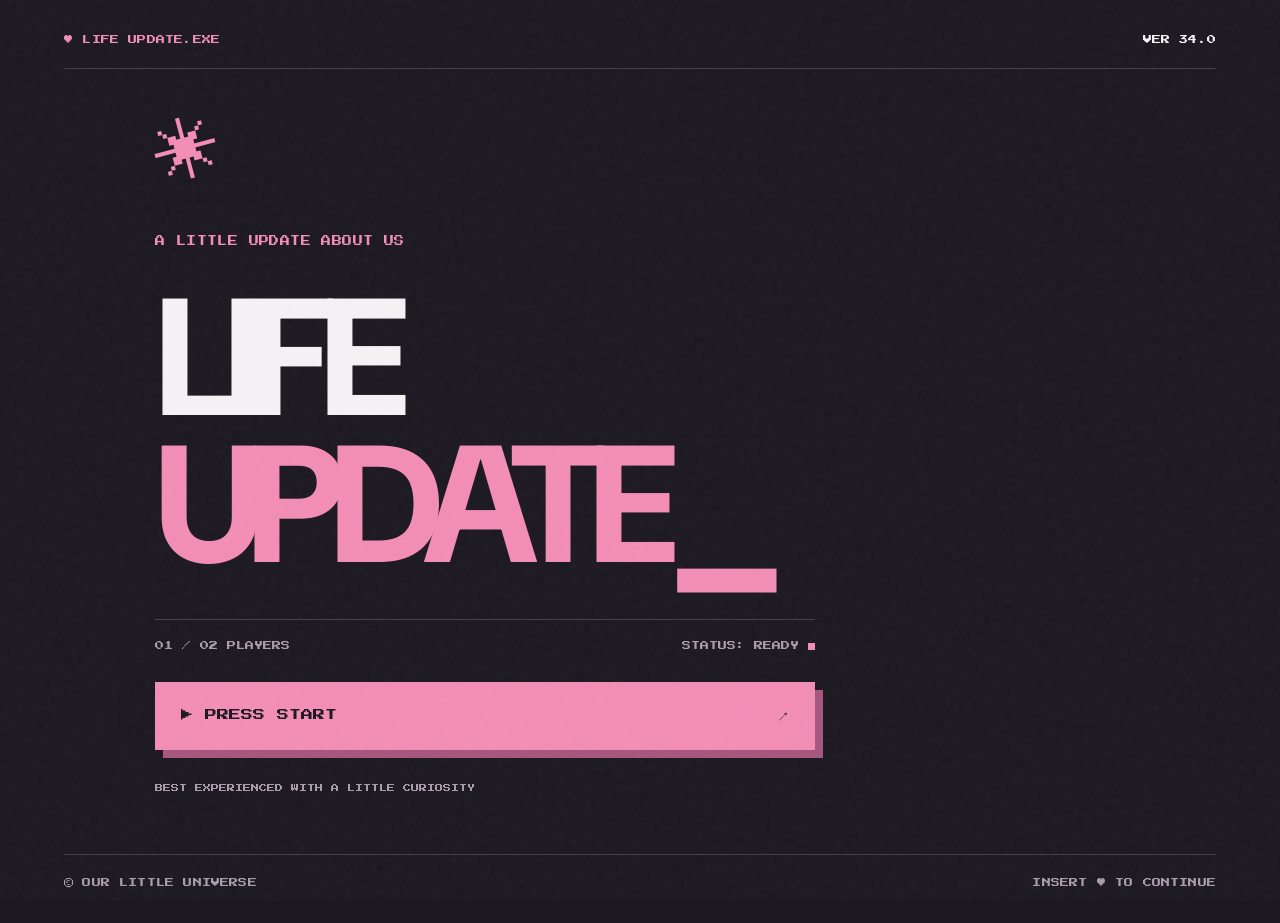
==== index.html @ 11712cb5 "UPDATE10" ====
<!doctype html>
<html lang="ko">
<head>
  <meta charset="utf-8">
  <meta name="viewport" content="width=device-width, initial-scale=1, maximum-scale=1, user-scalable=no">
  <meta name="theme-color" content="#1d1921">
  <title>LIFE UPDATE v34.0 — WE GOT MARRIED</title>
  <link rel="preconnect" href="https://fonts.googleapis.com">
  <link rel="preconnect" href="https://fonts.gstatic.com" crossorigin>
  <link href="https://fonts.googleapis.com/css2?family=DM+Sans:wght@400;500;600;700;800;900&family=Press+Start+2P&display=swap" rel="stylesheet">
  <link rel="stylesheet" href="style.css?v=20">
  <script src="script.js?v=20" defer></script>
</head>
<body>
  <div class="noise" aria-hidden="true"></div>
  <section class="scene intro is-active" id="intro" aria-label="시작 화면">
    <div class="frame">
      <header class="topline"><span>♥ LIFE UPDATE.EXE</span><span>VER 34.0</span></header>
      <div class="intro-center">
        <div class="pixel-star" aria-hidden="true">✳</div>
        <p class="eyebrow">A LITTLE UPDATE ABOUT US</p>
        <h1 class="intro-title">LIFE<br><em>UPDATE</em><span class="cursor">_</span></h1>
        <div class="intro-info"><span>01 / 02 PLAYERS</span><span>STATUS: READY <i class="status-dot"></i></span></div>
        <button id="startButton" class="game-button"><span>▶ PRESS START</span><span>↗</span></button>
        <p class="micro">BEST EXPERIENCED WITH A LITTLE CURIOSITY</p>
      </div>
      <footer class="bottomline"><span>© OUR LITTLE UNIVERSE</span><span>INSERT ♥ TO CONTINUE</span></footer>
    </div>
  </section>
  <section class="scene loading" id="loading" aria-label="로딩 화면" aria-live="polite">
    <div class="loading-inner">
      <span class="pixel-tag">SYSTEM MESSAGE / 002</span>
      <div class="loading-heart" aria-hidden="true">♥</div>
      <h2>LOADING<br>NEW CHAPTER<span class="pink">_</span></h2>
      <div class="cat-runway" aria-label="애옹이와 애기가 달리고 뿌기가 뒤따라 걷는 픽셀 애니메이션">
        <div class="cat-runner cat-aeyong" id="catAeyong"><span class="cat-name">애옹</span><img id="aeyongSprite" src="assets/aeyong-0.png" alt="달리는 애옹"></div>
        <div class="cat-runner cat-aegi" id="catAegi"><span class="cat-name">애기</span><img id="aegiSprite" src="assets/aegi-0.png" alt="달리는 애기"></div>
        <div class="cat-runner turtle-bbugi" id="turtleBbugi"><span class="cat-name">뿌기</span><img id="bbugiSprite" src="assets/bbugi-0.png" alt="천천히 걷는 뿌기"></div>
        <span class="finish-flag" aria-hidden="true">♥</span>
      </div>
      <div class="loading-track"><div class="loading-fill" id="loadingFill"></div></div>
      <div class="loading-meta"><span id="loadingText">INITIALIZING...</span><span id="loadingPercent">0%</span></div><p class="loading-tip">TIP! 신규 파티원 3마리 합류! (전투력 미상, 귀여움 MAX)</p>
    </div>
  </section>
  <main class="hero" id="hero">
    <div class="pixel-window">
      <div class="pixel-window-top"><span>♥ LIFE UPDATE.EXE</span><span class="window-actions" aria-hidden="true">− □ ×</span></div>
      <div class="pixel-window-content">
        <div class="hero-badge">✳ ACHIEVEMENT UNLOCKED ✳</div>
        <div class="pixel-sparkles" aria-hidden="true">✦ <span>✧</span> ✦</div>
        <h1 class="pixel-hero-title">WE GOT<br><span>MARRIED!</span></h1>
        <p class="hero-players">JOSEPH <span>×</span> HAEUN</p>
        <p class="pixel-hero-sub">Not a wedding invitation.<br>A life update.</p>
        <a class="pixel-story-button" href="#decision">▶ ENTER STORY MODE <span aria-hidden="true">→</span></a>
        <div class="pixel-hero-bottom"><span>PLAYER 01 + PLAYER 02</span><span>SAVE COMPLETE ✓</span></div>
        <div class="hero-cats" aria-label="애옹이와 애기 픽셀 캐릭터">
          <img src="assets/aeyong-0.png" alt="애옹"/><span>♥</span><img src="assets/aegi-0.png" alt="애기"/>
        </div>
      </div>
    </div>
  </main>
  <section class="decision-section status-screen" id="decision">
    <div class="status-window">
      <div class="status-window-top"><span>♥ LIFE UPDATE.EXE</span><span>CHAPTER 01 / STATUS UPDATE</span></div>
      <div class="status-window-body">
        <p class="status-kicker">★ 새로운 소식</p>
        <h2 class="status-title">저희 결혼했어요!</h2>
        <div class="status-table" aria-label="결혼 소식 요약">
          <div class="status-row"><span>관계 상태</span><strong>연애 모드 종료✓</strong></div>
          <div class="status-row"><span>진행 방식</span><strong>결혼식 퀘스트 스킵✓</strong></div>
          <div class="status-row"><span>업데이트 결과</span><strong>2인 파티 결성 완료✓</strong></div>
        </div>
        <div class="status-footer"><span>JOSEPH × HAEUN</span><a href="#hero">↑ BACK TO TITLE</a></div>
        <div class="proposal-stage" aria-label="요셉과 하은의 프러포즈 픽셀 애니메이션">
          <img id="proposalFrame" class="proposal-frame" src="assets/proposal-uniform-1.png" alt="요셉과 하은, 애옹과 애기가 함께하는 프러포즈 이야기" width="330" height="180">
        </div>
      </div>
    </div>
  </section>
  <!-- CHAPTER 02 — MEMORY ARCHIVE -->
  <section class="memory-archive" id="memory" aria-label="사진 갤러리">
  <div class="memory-window">
    <div class="memory-window-top"><span>♥ LIFE UPDATE.EXE</span><span>CHAPTER 02 / MEMORY ARCHIVE</span></div>
    <div class="memory-body">
      <p class="memory-kicker">★ JOSEPH ♡ HAEUN</p>
      <h2>PHOTO <span>MODE</span></h2>
      <div class="memory-viewer" id="memoryViewer">
        <button class="memory-arrow" id="memoryPrev" aria-label="이전 사진">◀</button>
        <div class="memory-photo" id="memoryPhoto" role="img" aria-label="사진 준비 중">
          <div class="memory-placeholder"><span>✳</span><strong>PHOTO 01</strong><small>사진을 넣을 예정이에요</small></div>
        </div>
        <button class="memory-arrow" id="memoryNext" aria-label="다음 사진">▶</button>
      </div>
      <div class="memory-controls"><span id="memoryCount">01 / 08</span><div class="memory-dots" id="memoryDots" aria-label="사진 페이지"></div><span>← SWIPE →</span></div>
      <div class="memory-footer"><span>JOSEPH × HAEUN</span><a href="#decision">↑ PREVIOUS CHAPTER</a></div>
    </div>
  </div>
</section>

<!-- CHAPTER 03 — RELEASE NOTES -->
<section class="release-section" id="release">
  <div class="release-window">
    <div class="release-top">
      <span>♥ LIFE UPDATE.EXE</span>
      <span>CHAPTER 03 / RELEASE NOTES</span>
    </div>

    <div class="release-body">
      <p class="release-kicker">★ 새로운 업데이트</p>
      <h2>RELEASE <span>NOTES</span></h2>
      <p class="release-version">VERSION 34.0 — WHAT'S NEW?</p>

      <div class="release-list">
        <div class="release-item">
          <span class="release-tag">NEW</span>
          <div>
            <h3>부부 모드 활성화</h3>
            <p>싱글 플레이 종료, 협동 플레이 시작</p>
          </div>
        </div>

        <div class="release-item">
          <span class="release-tag">UPDATE</span>
          <div>
            <h3>가족 구성 업데이트</h3>
            <p>요셉 · 하은 · 애옹 · 애기 · 뿌기</p>
          </div>
        </div>

        <div class="release-item">
          <span class="release-tag">PATCH</span>
          <div>
            <h3>일상 공유 기능 추가</h3>
            <p>요셉의 닭소리 알람 강제 동기화, 하은 식비 공동 부담 기능 추가 </p>
          </div>
        </div>
      </div>

      <p class="release-complete">
        ♥ UPDATE SUCCESSFULLY INSTALLED ♥
      </p>

      <div class="release-footer">
        <span>JOSEPH × HAEUN</span>
        <a href="#memory">↑ PREVIOUS CHAPTER</a>
      </div>
    </div>
  </div>
</section>

<!-- CHAPTER 04 — UPDATE COMPLETE -->
<section class="complete-section" id="complete" aria-label="업데이트 완료">
  <div class="complete-window">
    <div class="complete-top"><span>♥ LIFE UPDATE.EXE</span><span>CHAPTER 04 / COMPLETE</span></div>
    <div class="complete-body">
      <p class="complete-kicker">★ ACHIEVEMENT UNLOCKED</p>
      <div class="complete-center">
        <div class="pixel-ending-heart" aria-label="하트"></div>
        <h2>UPDATE<br><span>COMPLETE!</span></h2>
        <p class="complete-message">우리의 새로운 챕터가 시작되었습니다.</p>
        <p class="complete-caption">THANK YOU FOR BEING PART OF OUR STORY.</p>
      </div>
      <div class="complete-bottom"><span>JOSEPH × HAEUN</span><span>VERSION 34.0 ✓</span></div>
      <div class="chapter-navigation complete-navigation">
        <a href="#release">◀ PREVIOUS</a>
        <a href="#hero">↩ BACK TO TITLE</a>
      </div>
    </div>
  </div>
</section>

</body>
</html>
---- style.css ----
@import url('https://fonts.googleapis.com/css2?family=DM+Sans:wght@400;500;600;700;800;900&family=Press+Start+2P&display=swap');
:root{--bg:#1d1921;--paper:#f5f2f5;--pink:#f38eb5;--muted:#a99daa;--line:#493d4b;--pixel:"Press Start 2P",monospace;--sans:"DM Sans",Arial,sans-serif}
*{box-sizing:border-box}html{scroll-behavior:smooth}body{margin:0;background:var(--bg);color:var(--paper);font-family:var(--sans);-webkit-font-smoothing:antialiased}button,a{font:inherit}a{color:inherit;text-decoration:none}button{cursor:pointer}.noise{pointer-events:none;position:fixed;inset:0;z-index:30;opacity:.065;background-image:url("data:image/svg+xml,%3Csvg viewBox='0 0 180 180' xmlns='http://www.w3.org/2000/svg'%3E%3Cfilter id='n'%3E%3CfeTurbulence type='fractalNoise' baseFrequency='.75' numOctaves='3' stitchTiles='stitch'/%3E%3C/filter%3E%3Crect width='100%25' height='100%25' filter='url(%23n)' opacity='.5'/%3E%3C/svg%3E")}.scene{display:none;min-height:100svh}.scene.is-active{display:block}.frame{width:min(100%,1440px);min-height:100svh;margin:auto;padding:32px clamp(22px,5vw,76px);display:flex;flex-direction:column}.topline,.bottomline{display:flex;justify-content:space-between;gap:12px;font-family:var(--pixel);font-size:9px;line-height:1.8;letter-spacing:.02em}.topline{border-bottom:1px solid var(--line);padding-bottom:20px}.topline span:first-child{color:var(--pink)}.bottomline{border-top:1px solid var(--line);padding-top:20px;color:var(--muted)}.bottomline a:hover{color:var(--pink)}.intro-center{flex:1;display:flex;flex-direction:column;justify-content:center;align-items:flex-start;max-width:970px;width:100%;margin:auto;padding:50px 0}.pixel-star{font-size:66px;color:var(--pink);line-height:1;transform:rotate(-15deg);margin-bottom:35px}.eyebrow,.pixel-tag{font-family:var(--pixel);font-size:10px;line-height:2.2;color:var(--pink);letter-spacing:.04em}.intro-title,.hero-title,.decision-main h2{font-size:clamp(64px,13vw,180px);line-height:.88;letter-spacing:-.095em;font-weight:900;margin:24px 0 40px}.intro-title em{font-style:normal;color:var(--pink)}.cursor,.pink,.blink{color:var(--pink)}.cursor,.blink{animation:blink 1s steps(1) infinite}.intro-info{display:flex;justify-content:space-between;width:100%;max-width:660px;border-top:1px solid var(--line);padding:18px 0 28px;font-family:var(--pixel);font-size:9px;line-height:1.8;color:var(--muted)}.status-dot{display:inline-block;width:7px;height:7px;background:var(--pink);vertical-align:middle}.game-button{display:flex;justify-content:space-between;align-items:center;gap:32px;background:var(--pink);color:var(--bg);border:0;padding:23px 26px;width:min(100%,660px);font-family:var(--pixel);font-size:12px;line-height:1.8;text-align:left;box-shadow:8px 8px 0 #a6577e;transition:transform .15s,box-shadow .15s}.game-button:hover{transform:translate(4px,4px);box-shadow:4px 4px 0 #a6577e}.game-button:focus-visible{outline:3px solid white;outline-offset:5px}.micro{font-family:var(--pixel);font-size:8px;line-height:2;color:var(--muted);margin-top:30px}.loading.is-active{display:grid;place-items:center;padding:28px}.loading-inner{width:min(100%,620px)}.loading-heart{color:var(--pink);font-size:76px;margin:60px 0 28px;animation:pulse 1s steps(2) infinite}.loading h2{font-size:clamp(42px,9vw,100px);line-height:.96;letter-spacing:-.07em;margin:0 0 50px;font-weight:900}.loading-track{height:20px;border:2px solid var(--pink);padding:3px}.loading-fill{height:100%;width:0;background:repeating-linear-gradient(90deg,var(--pink) 0 17px,transparent 17px 21px);transition:width .12s linear}.loading-meta{display:flex;justify-content:space-between;gap:8px;margin-top:17px;font-family:var(--pixel);font-size:9px;line-height:2;color:var(--muted)}.hero{display:none;min-height:100svh}.hero.is-active{display:block}.hero-main{flex:1;display:flex;flex-direction:column;justify-content:center;padding:50px 0 70px}.hero-upper{display:flex;justify-content:space-between;align-items:flex-start;gap:20px}.achievement{font-family:var(--pixel);font-size:10px;line-height:2.3;color:var(--pink)}.sparkle{font-size:20px;vertical-align:middle}.edition{text-align:right;font-family:var(--pixel);font-size:9px;line-height:2.2;color:var(--muted)}.hero-title{font-size:clamp(65px,13.8vw,190px);margin:45px 0 30px}.hero-title span{color:var(--pink)}.hero-detail{display:flex;align-items:center;justify-content:flex-end;gap:28px;border-top:1px solid var(--line);padding:22px 0 44px}.hero-detail p{font-size:clamp(15px,1.7vw,22px);line-height:1.5;color:var(--muted);margin:0}.hero-detail strong{color:var(--paper);font-weight:600}.pixel-heart{font-family:var(--pixel);font-size:40px;color:var(--pink)}.hero-button{align-self:flex-end}.decision-section{min-height:100svh;background:var(--paper);color:var(--bg)}.decision-section .topline,.decision-section .bottomline{border-color:#d6cbd3}.decision-section .bottomline{color:#827780}.decision-main{flex:1;position:relative;width:100%;max-width:1080px;margin:auto;display:flex;flex-direction:column;justify-content:center;padding:70px 0 90px}.decision-main .eyebrow{color:#bd5f87}.chapter-index{position:absolute;right:0;top:78px;font-family:var(--pixel);font-size:11px;color:#9c8d99}.chapter-index span{color:#d2c4ce;padding:0 8px}.decision-main h2{font-size:clamp(62px,11vw,145px);margin:35px 0 55px}.decision-main h2 span{color:#d8749b}.story-card{max-width:760px;width:100%;align-self:flex-end;border:2px solid var(--bg);box-shadow:9px 9px 0 #e3b1c6;background:#fffafc}.story-card-head,.story-card-foot{display:flex;justify-content:space-between;gap:10px;padding:17px 22px;font-family:var(--pixel);font-size:9px;line-height:1.8}.story-card-head{border-bottom:2px solid var(--bg)}.story-hearts{color:#d8749b}.story-card-body{padding:42px 26px 48px}.story-card-body p{font-size:clamp(18px,2.4vw,25px);line-height:1.7;word-break:keep-all;margin:0 0 8px;font-weight:600}.story-card-foot{border-top:2px solid var(--bg);color:#8d7785}.story-card-foot span{color:#d8749b}@keyframes blink{50%{opacity:0}}@keyframes pulse{50%{transform:scale(1.08)}}@media(max-width:700px){.frame{padding:22px 20px}.topline,.bottomline{font-size:7px}.intro-title,.hero-title{font-size:clamp(52px,15vw,100px)}.intro-title{margin:22px 0 34px}.pixel-star{font-size:45px;margin-bottom:28px}.eyebrow,.pixel-tag,.achievement{font-size:8px}.intro-info{font-size:7px;gap:12px;flex-wrap:wrap}.game-button{font-size:9px;padding:20px 18px;box-shadow:5px 5px 0 #a6577e}.edition{font-size:7px}.hero-upper{align-items:flex-start}.hero-title{margin:60px 0 34px}.hero-detail{justify-content:space-between;gap:15px}.pixel-heart{font-size:26px}.hero-button{align-self:stretch}.decision-main{padding:90px 0 80px}.decision-main h2{font-size:clamp(53px,12vw,85px);margin:30px 0 45px}.chapter-index{top:42px;font-size:8px}.story-card-head,.story-card-foot{font-size:7px;padding:13px 12px}.story-card-body{padding:30px 16px}.story-card-body p{font-size:17px}.loading-meta{font-size:7px}.loading-heart{font-size:54px}}@media(prefers-reduced-motion:reduce){*,*:before,*:after{animation:none!important;scroll-behavior:auto!important;transition:none!important}}

/* Pixel cats loading animation */
.loading-inner{width:min(100%,780px)}.loading-heart{display:none}.loading h2{margin-top:26px;margin-bottom:34px}.cat-runway{height:148px;position:relative;border-bottom:3px dashed var(--pink);margin-bottom:12px;overflow:hidden}.cat-runner{position:absolute;bottom:3px;left:0;width:110px;height:112px;display:flex;align-items:center;justify-content:flex-end;flex-direction:column;will-change:left}.cat-runner img{width:110px;height:auto;image-rendering:pixelated;display:block;animation:cat-hop .28s steps(2,end) infinite}.cat-aegi{bottom:0}.cat-aegi img{width:100px}.cat-name{border:2px solid var(--pink);background:var(--bg);color:var(--paper);font-size:11px;font-weight:700;padding:5px 8px;white-space:nowrap;box-shadow:3px 3px 0 #9e577d}.finish-flag{position:absolute;right:3px;bottom:8px;height:72px;border-left:4px solid var(--pink);padding:5px 9px;background:var(--pink);color:var(--bg);font-size:20px;font-weight:900}.loading-tip{border:2px solid var(--pink);padding:16px 12px;text-align:center;color:var(--paper);font-size:clamp(12px,2.8vw,16px);margin-top:40px}.loading-tip::first-letter{color:var(--pink)}@keyframes cat-hop{50%{transform:translateY(-5px)}}@media(max-width:700px){.cat-runway{height:130px}.cat-runner{width:80px;height:100px}.cat-runner img{width:80px}.cat-aegi img{width:75px}.cat-name{font-size:10px;padding:4px 6px}.finish-flag{height:50px;font-size:15px}.loading-tip{margin-top:26px}}

/* PIXEL GAME HERO v2 — scoped to main screen only */
.hero.is-active{display:grid;place-items:center;padding:clamp(12px,3vw,34px);background:radial-gradient(ellipse at 50% 55%,#332536 0%,#1d1921 65%)}
.pixel-window{width:min(100%,1120px);border:5px solid #f38eb5;background:#1d1921;box-shadow:0 0 0 5px #1d1921,0 0 0 8px #ad6587,12px 12px 0 #100e13;position:relative}
.pixel-window-top{border-bottom:5px solid #f38eb5;padding:15px 21px;display:flex;align-items:center;justify-content:space-between;gap:12px;font-family:var(--pixel);font-size:clamp(8px,1.15vw,13px);color:#f7d9e6;line-height:1.8}
.window-actions{font-size:clamp(13px,2vw,22px);color:#f38eb5;white-space:nowrap}
.pixel-window-content{position:relative;padding:clamp(32px,6vw,80px) clamp(20px,6vw,76px) 22px;text-align:center;overflow:hidden}
.hero-badge{font-family:var(--pixel);font-size:clamp(8px,1.25vw,12px);color:#f38eb5;line-height:2.1;animation:badge-in .65s steps(5,end) both}
.pixel-sparkles{color:#f38eb5;font-size:24px;letter-spacing:36px;margin:18px 0 0;animation:pixel-glow 1.5s steps(2,end) infinite}.pixel-sparkles span{font-size:16px;color:#f5f2f5}
.pixel-hero-title{font-family:var(--pixel);font-size:clamp(25px,5.6vw,76px);line-height:1.5;letter-spacing:-.065em;margin:12px 0 18px;color:#f5f2f5;text-shadow:5px 5px 0 #453344;overflow-wrap:anywhere;animation:title-in .55s steps(5,end) both}
.pixel-hero-title span{color:#f38eb5;text-shadow:5px 5px 0 #6b3a58}
.hero-players{font-family:var(--pixel);font-size:clamp(9px,1.3vw,13px);letter-spacing:.06em;line-height:2;color:#f5f2f5;margin:0}.hero-players span{color:#f38eb5;padding:0 7px}
.pixel-hero-sub{font-family:var(--sans);font-size:clamp(14px,2vw,19px);line-height:1.7;color:#c6b9c7;margin:22px 0 29px}
.pixel-story-button{display:flex;align-items:center;justify-content:space-between;gap:12px;width:min(100%,580px);margin:0 auto;background:#f38eb5;color:#1d1921;border:3px solid #f38eb5;box-shadow:6px 6px 0 #a85d80;padding:19px 22px;font-family:var(--pixel);font-size:clamp(9px,1.35vw,13px);line-height:1.8;text-align:left;transition:transform .12s,box-shadow .12s}
.pixel-story-button:hover{transform:translate(3px,3px);box-shadow:3px 3px 0 #a85d80}.pixel-story-button:focus-visible{outline:3px solid white;outline-offset:7px}
.pixel-hero-bottom{border-top:2px dashed #695269;display:flex;justify-content:space-between;gap:14px;margin-top:47px;padding-top:17px;color:#bbaaba;font-family:var(--pixel);font-size:clamp(6px,.9vw,9px);line-height:1.8;text-align:left}
.hero-cats{display:flex;align-items:end;justify-content:center;gap:7px;margin:16px auto -15px;height:68px}.hero-cats img{width:83px;height:auto;image-rendering:pixelated}.hero-cats span{font-size:15px;color:#f38eb5;align-self:center}
@keyframes badge-in{from{opacity:0;transform:translateY(10px)}to{opacity:1;transform:translateY(0)}}@keyframes title-in{from{opacity:0;transform:translateY(18px)}to{opacity:1;transform:translateY(0)}}@keyframes pixel-glow{50%{opacity:.45}}
@media(max-width:600px){.pixel-window{border-width:3px;box-shadow:0 0 0 3px #1d1921,0 0 0 5px #ad6587,5px 5px 0 #100e13}.pixel-window-top{border-bottom-width:3px;padding:12px}.pixel-window-content{padding:36px 15px 12px}.pixel-sparkles{letter-spacing:15px;font-size:16px}.pixel-hero-title{font-size:clamp(22px,6vw,38px);line-height:1.6;text-shadow:2px 2px 0 #453344}.pixel-hero-title span{text-shadow:2px 2px 0 #6b3a58}.pixel-story-button{padding:15px 12px;box-shadow:4px 4px 0 #a85d80}.pixel-hero-bottom{margin-top:36px}.hero-cats{height:55px}.hero-cats img{width:67px}}
@media(prefers-reduced-motion:reduce){.hero-badge,.pixel-sparkles,.pixel-hero-title{animation:none}}

/* Chapter 01 — Pixel Korean status window */
@font-face{font-family:"Galmuri11";src:url("https://cdn.jsdelivr.net/npm/galmuri@2.40.0/dist/Galmuri11.woff2") format("woff2");font-display:swap}
.status-screen{background:#1d1921;color:#f5f2f5;min-height:100svh;display:flex;align-items:center;justify-content:center;padding:45px 22px}
.status-window{width:min(100%,850px);border:4px solid #f38eb5;background:#211b26;box-shadow:0 0 0 5px #1d1921,0 0 0 7px #a96589,9px 9px 0 #110e15}
.status-window-top{display:flex;justify-content:space-between;gap:14px;flex-wrap:wrap;padding:17px 20px;background:#f38eb5;color:#1d1921;font:9px/1.8 var(--pixel)}
.status-window-body{padding:clamp(22px,5vw,58px)}
.status-kicker{font:clamp(12px,2vw,16px)/1.8 "Galmuri11",monospace;color:#f38eb5;margin:0 0 15px}
.status-title{font:700 clamp(24px,5vw,48px)/1.45 "Galmuri11",monospace;letter-spacing:-.03em;margin:0 0 34px;word-break:keep-all}
.status-table{border:2px solid #80617d}
.status-row{display:flex;justify-content:space-between;align-items:center;gap:16px;padding:20px 22px;font:clamp(13px,2.3vw,20px)/1.5 "Galmuri11",monospace}
.status-row+.status-row{border-top:2px solid #59445a}
.status-row>span{color:#d0c4d0}.status-row strong{font-weight:700;color:#f38eb5;text-align:right;word-break:keep-all}
.status-row:nth-child(2) strong{color:#f5f2f5}
.status-footer{display:flex;justify-content:space-between;gap:16px;flex-wrap:wrap;margin-top:32px;color:#b6a7b7;font:9px/2 var(--pixel)}
.status-footer a{color:#f38eb5}.status-footer a:hover{text-decoration:underline}
@media(max-width:600px){.status-screen{padding:30px 16px}.status-window{border-width:3px;box-shadow:0 0 0 3px #1d1921,0 0 0 5px #a96589,5px 5px 0 #110e15}.status-window-top{padding:12px;font-size:7px}.status-window-body{padding:30px 16px}.status-title{margin-bottom:25px}.status-row{padding:17px 12px;gap:10px}.status-footer{font-size:7px}}

/* START 화면에서는 다른 화면 숨기기 */
#loading:not(.is-active),
#hero:not(.is-active) {
  display: none !important;
}

/* START 화면이 끝나기 전 STATUS UPDATE 숨기기 */
body:has(#intro.is-active) #decision,
body:has(#loading.is-active) #decision {
  display: none !important;
}
/* MEMORY ARCHIVE ADD-ON */
.memory-archive{display:none;min-height:100svh;background:#1d1921;color:#f5f2f5;padding:clamp(24px,5vw,64px) 20px;font-family:inherit}
body:has(#hero.is-active) .memory-archive{display:grid;place-items:center}
.memory-window{width:min(100%,880px);border:3px solid #f38eb5;box-shadow:6px 6px 0 #a6577e;padding:5px}
.memory-window-top{background:#f38eb5;color:#1d1921;display:flex;justify-content:space-between;gap:12px;padding:14px;font-family:'Press Start 2P',monospace;font-size:9px;line-height:1.8}
.memory-body{padding:clamp(20px,5vw,46px)}.memory-kicker{color:#f38eb5;font-size:14px;margin:0 0 18px}.memory-body h2{font-size:clamp(32px,7vw,66px);line-height:1.1;letter-spacing:-.06em;margin:0 0 28px;font-weight:900}.memory-body h2 span{color:#f38eb5}
.memory-viewer{display:grid;grid-template-columns:44px minmax(0,1fr) 44px;align-items:stretch;gap:8px}.memory-arrow{border:2px solid #f38eb5;background:#2d2430;color:#f38eb5;font-family:'Press Start 2P',monospace;cursor:pointer}.memory-arrow:hover,.memory-arrow:focus-visible{background:#f38eb5;color:#1d1921}
.memory-photo{min-width:0;aspect-ratio:4/3;border:2px solid #66516a;background:#2d2430;display:grid;place-items:center;overflow:hidden}.memory-photo img{width:100%;height:100%;object-fit:contain;display:block}.memory-placeholder{display:flex;flex-direction:column;align-items:center;gap:18px;text-align:center}.memory-placeholder span{font-size:45px;color:#f38eb5}.memory-placeholder strong{font-family:'Press Start 2P',monospace;font-size:clamp(12px,2vw,18px)}.memory-placeholder small{font-size:13px;color:#c5b7c6}
.memory-controls,.memory-footer{display:flex;justify-content:space-between;align-items:center;gap:12px;font-family:'Press Start 2P',monospace;font-size:9px;line-height:2;color:#c5b7c6}.memory-controls{padding:20px 0 28px}.memory-dots{display:flex;flex-wrap:wrap;justify-content:center;gap:7px}.memory-dot{width:9px;height:9px;background:#6b546b;border:0;padding:0;cursor:pointer}.memory-dot.is-current{background:#f38eb5}.memory-footer{border-top:1px solid #66516a;padding-top:18px}.memory-footer a{color:#f38eb5}
@media(max-width:600px){.memory-window-top{font-size:7px;padding:10px}.memory-body{padding:18px 12px}.memory-viewer{grid-template-columns:30px minmax(0,1fr) 30px;gap:4px}.memory-controls,.memory-footer{font-size:7px}.memory-photo{aspect-ratio:3/4}.memory-arrow{font-size:9px}}

/* 뿌기: 고양이보다 작은 픽셀 거북이가 뒤에서 느리게 걷습니다. */
.cat-runner.turtle-bbugi{width:64px;height:77px;bottom:3px;z-index:3;pointer-events:none}
.turtle-bbugi img{width:64px;height:auto;image-rendering:pixelated;animation:turtle-walk .72s steps(2,end) infinite}
.turtle-bbugi .cat-name{font-size:9px;padding:3px 5px;box-shadow:2px 2px 0 #9e577d}
@keyframes turtle-walk{50%{transform:translateY(-2px)}}
@media(max-width:700px){.cat-runner.turtle-bbugi{width:48px;height:62px}.turtle-bbugi img{width:48px}.turtle-bbugi .cat-name{font-size:8px;padding:2px 4px}}
@media(prefers-reduced-motion:reduce){.turtle-bbugi img{animation:none}}
/* 뿌기만 천천히 걷기 */
.cat-bbugi img {
  animation: bbugi-walk 0.8s steps(2, end) infinite;
}

@keyframes bbugi-walk {
  50% {
    transform: translateY(-2px);
  }
}
/* MEMORY ARCHIVE — 세로형 사진 앨범 */
.memory-photo {
  aspect-ratio: 3 / 4;
  max-width: 480px;
  width: 100%;
  margin: 0 auto;
}

.memory-viewer {
  grid-template-columns: 44px minmax(0, 480px) 44px;
  justify-content: center;
}

@media (max-width: 600px) {
  .memory-viewer {
    grid-template-columns: 30px minmax(0, 1fr) 30px;
  }
}
/* 사진 전체가 잘리지 않도록 표시 */
.memory-photo img {
  width: 100%;
  height: 100%;
  object-fit: contain;
}

/* CHAPTER 03 — RELEASE NOTES */
.release-section {
  min-height: 100svh;
  background: #1d1921;
  color: #f5f2f5;
  padding: 45px 20px;
  display: none;
  place-items: center;
}

body:has(#hero.is-active) .release-section {
  display: grid;
}

.release-window {
  width: min(100%, 880px);
  border: 3px solid #f38eb5;
  background: #211b26;
  box-shadow: 6px 6px 0 #a6577e;
}

.release-top {
  display: flex;
  justify-content: space-between;
  flex-wrap: wrap;
  gap: 12px;
  background: #f38eb5;
  color: #1d1921;
  padding: 15px;
  font: 9px/1.8 var(--pixel);
}

.release-body {
  padding: clamp(22px, 5vw, 48px);
}

.release-kicker {
  color: #f38eb5;
  font: 15px "Galmuri11", monospace;
}

.release-body h2 {
  font-size: clamp(30px, 7vw, 64px);
  letter-spacing: -.06em;
  margin: 15px 0;
}

.release-body h2 span {
  color: #f38eb5;
}

.release-version {
  color: #bbaaba;
  font: 9px/2 var(--pixel);
  margin-bottom: 35px;
}

.release-list {
  border: 2px solid #66516a;
}

.release-item {
  display: flex;
  align-items: flex-start;
  gap: 18px;
  padding: 25px 20px;
}

.release-item + .release-item {
  border-top: 2px solid #66516a;
}

.release-tag {
  background: #f38eb5;
  color: #1d1921;
  padding: 8px;
  font: 8px var(--pixel);
  min-width: 70px;
  text-align: center;
}

.release-item h3 {
  font: 700 19px/1.5 "Galmuri11", monospace;
  margin: 0 0 9px;
}

.release-item p {
  color: #c5b7c6;
  font: 12px/1.8 "Galmuri11", monospace;
  margin: 0;
}

.release-complete {
  color: #f38eb5;
  font: 9px/2 var(--pixel);
  text-align: center;
  margin: 35px 0;
}

.release-footer {
  display: flex;
  justify-content: space-between;
  gap: 15px;
  border-top: 1px solid #66516a;
  padding-top: 20px;
  color: #bbaaba;
  font: 9px/2 var(--pixel);
}

.release-footer a {
  color: #f38eb5;
}

@media (max-width: 600px) {
  .release-top,
  .release-footer {
    font-size: 7px;
  }

  .release-item {
    padding: 20px 12px;
    gap: 10px;
  }

  .release-tag {
    min-width: 58px;
    font-size: 7px;
  }

  .release-item h3 {
    font-size: 16px;
  }

  .release-item p {
    font-size: 11px;
  }

  .release-complete,
  .release-version {
    font-size: 7px;
  }
}

/* CHAPTER MODE — 한 화면씩 보여주기 */
body.chapter-mode #decision,
body.chapter-mode #memory,
body.chapter-mode #release {
  display: none !important;
}

body.chapter-mode[data-chapter="decision"] #decision,
body.chapter-mode[data-chapter="memory"] #memory,
body.chapter-mode[data-chapter="release"] #release {
  display: flex !important;
  align-items: center;
  justify-content: center;
}

body.chapter-mode[data-chapter="memory"] #memory,
body.chapter-mode[data-chapter="release"] #release {
  display: grid !important;
  place-items: center;
}

body.chapter-mode #hero {
  display: none !important;
}

body.chapter-mode[data-chapter="hero"] #hero {
  display: grid !important;
}

/* 챕터 이동 버튼 */
.chapter-navigation {
  display: flex;
  justify-content: space-between;
  flex-wrap: wrap;
  gap: 14px;
  margin-top: 28px;
}

.chapter-navigation a {
  flex: 1;
  min-width: 130px;
  padding: 16px 12px;
  border: 2px solid #f38eb5;
  color: #f38eb5;
  text-align: center;
  font: 9px/1.8 var(--pixel);
  transition: background .15s, color .15s;
}

.chapter-navigation a:hover {
  background: #f38eb5;
  color: #1d1921;
}

@media (max-width: 600px) {
  .chapter-navigation a {
    font-size: 7px;
    min-width: 110px;
  }
}


/* CHAPTER LAYOUT — consolidated shared sizing */
body.chapter-mode[data-chapter="decision"] #decision,
body.chapter-mode[data-chapter="memory"] #memory,
body.chapter-mode[data-chapter="release"] #release {
  display: flex !important;
  width: 100%;
  min-height: 100svh;
  align-items: center;
  justify-content: center;
  padding: 24px 18px;
}
.status-window, .memory-window, .release-window {
  flex: 0 1 880px;
  width: 100%;
  max-width: 880px;
  height: 790px;
  min-height: 0;
  margin: 0 auto;
  padding: 0;
  border: 3px solid #f38eb5;
  background: #211b26;
  box-shadow: 6px 6px 0 #a6577e;
  display: flex;
  flex-direction: column;
}
.status-window-top, .memory-window-top, .release-top {
  flex: 0 0 54px;
  min-height: 54px;
  display: flex;
  align-items: center;
  justify-content: space-between;
  flex-wrap: wrap;
  gap: 12px;
  padding: 12px 20px;
  background: #f38eb5;
  color: #1d1921;
  font: 9px/1.8 var(--pixel);
}
.status-window-body, .memory-body, .release-body {
  flex: 1;
  min-height: 0;
  display: flex;
  flex-direction: column;
  padding: 36px 44px;
}
.status-footer a, .memory-footer a, .release-footer a {display:none}
.chapter-navigation {margin-top:auto; padding-top:20px; flex-shrink:0}
.memory-body h2, .release-body h2 {font-size:clamp(30px,5vw,54px)}
.memory-viewer {
  grid-template-columns: 38px minmax(0, 300px) 38px;
  justify-content:center;
  gap:8px;
}
.memory-photo {
  width:100%;
  max-width:300px;
  aspect-ratio:3/4;
  margin:0 auto;
}
.memory-controls {padding:14px 0 18px}
.memory-footer {margin-top:0}
.release-item {padding:19px 18px}
.release-version {margin-bottom:24px}
.release-complete {margin:22px 0}
.release-footer {margin-top:0}
@media(max-width:600px) {
  body.chapter-mode[data-chapter="decision"] #decision,
  body.chapter-mode[data-chapter="memory"] #memory,
  body.chapter-mode[data-chapter="release"] #release {padding:16px 12px;}
  .status-window,.memory-window,.release-window {
    height:auto;
    min-height:min(740px,calc(100svh - 32px));
    max-width:100%;
    box-shadow:4px 4px 0 #a6577e;
  }
  .status-window-top,.memory-window-top,.release-top {
    flex-basis:auto;
    min-height:48px;
    padding:12px;
    font-size:7px;
  }
  .status-window-body,.memory-body,.release-body {padding:24px 16px;}
  .memory-viewer {grid-template-columns:30px minmax(0,300px) 30px;gap:4px}
  .memory-photo {max-width:300px}
  .chapter-navigation {margin-top:auto;padding-top:24px}
}

/* CHAPTER 04 — same-sized ending window */
.complete-section {
  display:none;
  min-height:100svh;
  padding:16px 20px;
  background:#1d1921;
  color:#f5f2f5;
  align-items:center;
  justify-content:center;
}
.complete-window {
  width:100%;max-width:880px;height:790px;min-height:0;
  border:3px solid #f38eb5;background:#211b26;
  box-shadow:6px 6px 0 #a6577e;
  display:flex;flex-direction:column;
}
.complete-top {
  flex:0 0 54px;min-height:54px;display:flex;align-items:center;
  justify-content:space-between;flex-wrap:wrap;gap:12px;
  padding:12px 20px;background:#f38eb5;color:#1d1921;
  font:9px/1.8 var(--pixel);
}
.complete-body {
  flex:1;min-height:0;display:flex;flex-direction:column;
  padding:36px 44px;
}
.complete-kicker {font:15px/1.8 "Galmuri11",monospace;color:#f38eb5;margin:0}
.complete-center {flex:1;display:flex;flex-direction:column;align-items:center;justify-content:center;text-align:center;gap:18px}
.complete-heart {font:65px/1 var(--pixel);color:#f38eb5;animation:pulse 1.2s steps(2,end) infinite}
.complete-center h2 {font:clamp(25px,4.5vw,48px)/1.6 var(--pixel);letter-spacing:-.04em;margin:0;overflow-wrap:anywhere}
.complete-center h2 span {color:#f38eb5}
.complete-message {font:clamp(15px,2vw,20px)/1.7 "Galmuri11",monospace;margin:0;word-break:keep-all}
.complete-caption {font:9px/2 var(--pixel);color:#bbaaba;margin:0;word-break:keep-all}
.complete-bottom {display:flex;justify-content:space-between;gap:12px;border-top:1px solid #66516a;padding-top:15px;font:9px/2 var(--pixel);color:#bbaaba}
.complete-navigation {margin-top:auto;padding-top:20px}
/* Hide every chapter until story mode begins, including after loading. */
body:not(.chapter-mode) #decision,
body:not(.chapter-mode) #memory,
body:not(.chapter-mode) #release,
body:not(.chapter-mode) #complete {display:none!important}
body.chapter-mode #complete {display:none!important}
body.chapter-mode[data-chapter="complete"] #complete {display:flex!important}
@media(max-width:600px) {
  .complete-section {padding:16px 12px}
  .complete-window {height:auto;min-height:min(740px,calc(100svh - 32px));box-shadow:4px 4px 0 #a6577e}
  .complete-top {flex-basis:auto;min-height:48px;padding:12px;font-size:7px}
  .complete-body {padding:24px 16px}
  .complete-kicker {font-size:12px}
  .complete-center {padding:34px 0;gap:15px}
  .complete-heart {font-size:48px}
  .complete-center h2 {font-size:clamp(21px,6vw,32px)}
  .complete-caption,.complete-bottom {font-size:7px}
}

/* CHAPTER 01~04 작은 소제목 스타일 통일 */
.status-kicker,
.memory-kicker,
.release-kicker,
.complete-kicker {
  font-family: "Galmuri11", monospace;
  font-size: 15px;
  font-weight: 400;
  line-height: 1.8;
  letter-spacing: 0;
  color: #f38eb5;
  margin: 0 0 18px;
}

/* CHAPTER 02, 03 대제목 픽셀 폰트 통일 */
.memory-body h2,
.release-body h2 {
  font-family: "Press Start 2P", monospace;
  font-size: clamp(20px, 3.5vw, 34px);
  font-weight: 400;
  line-height: 1.7;
  letter-spacing: -0.04em;
  word-break: keep-all;
}


/* CHAPTER 04 — 움직이는 픽셀 하트 */
.pixel-ending-heart {
  width: 16px;
  height: 16px;
  background: #f38eb5;
  margin: 25px auto 12px;
  transform: rotate(-45deg);
  box-shadow:
    16px 0 #f38eb5,
    0 -16px #f38eb5;
  animation: pixel-heart-bounce 1s ease-in-out infinite;
}

@keyframes pixel-heart-bounce {
  0%, 100% {
    transform: translateY(0) rotate(-45deg);
  }
  50% {
    transform: translateY(-9px) rotate(-45deg);
  }
}


/* ==========================================================
   MOBILE GAME SCREEN — consistent viewport-sized windows
   PC layout is unchanged. Append after all existing rules.
   ========================================================== */
@media (max-width: 600px) {
  html, body { width: 100%; }
  body.chapter-mode { overflow-x: hidden; }

  /* All five windows occupy the same usable screen area. */
  .hero.is-active,
  body.chapter-mode[data-chapter="decision"] #decision,
  body.chapter-mode[data-chapter="memory"] #memory,
  body.chapter-mode[data-chapter="release"] #release,
  body.chapter-mode[data-chapter="complete"] #complete {
    height: 100svh;
    min-height: 100svh;
    padding: 12px 12px 16px;
    box-sizing: border-box;
    overflow: hidden;
    align-items: center;
    justify-content: center;
  }

  .pixel-window,
  .status-window, .memory-window, .release-window, .complete-window {
    width: 100%;
    max-width: 100%;
    height: 100%;
    min-height: 0;
    max-height: 100%;
    flex: none;
    display: flex;
    flex-direction: column;
    overflow: hidden;
  }

  .pixel-window-top, .status-window-top, .memory-window-top,
  .release-top, .complete-top {
    flex: 0 0 auto;
    min-height: 0;
    padding: 10px 10px;
    gap: 6px;
    font-size: clamp(5px, 1.55vw, 7px);
    flex-wrap: nowrap;
    white-space: nowrap;
  }

  .pixel-window-content, .status-window-body, .memory-body,
  .release-body, .complete-body {
    flex: 1 1 auto;
    min-height: 0;
    padding: 14px 14px 12px;
    display: flex;
    flex-direction: column;
  }

  .chapter-navigation, .complete-navigation {
    flex: 0 0 auto;
    margin-top: auto;
    padding-top: 10px;
    gap: 8px;
    flex-wrap: nowrap;
  }
  .chapter-navigation a {
    min-width: 0;
    padding: 11px 5px;
    font-size: clamp(5px, 1.55vw, 7px);
  }

  /* MAIN: retain the cats and anchor the button/footer at bottom. */
  .pixel-window-content { justify-content: center; }
  .hero-badge { font-size: clamp(6px, 1.8vw, 9px); }
  .pixel-sparkles { margin-top: 8px; }
  .pixel-hero-title { margin: 8px 0 12px; font-size: clamp(21px, 5.6vw, 35px); }
  .pixel-hero-sub { margin: 12px 0 18px; font-size: clamp(12px, 3.2vw, 16px); }
  .pixel-story-button { width: 100%; padding: 12px 10px; }
  .pixel-hero-bottom { margin-top: auto; padding-top: 10px; }
  .hero-cats { flex: 0 0 auto; height: 48px; margin: 8px auto -10px; }
  .hero-cats img { width: 60px; }

  /* Chapter 01: content starts at top, navigation stays at bottom. */
  .status-kicker, .memory-kicker, .release-kicker, .complete-kicker {
    font-size: clamp(11px, 2.8vw, 14px);
    margin-bottom: 9px;
  }
  .status-title { font-size: clamp(22px, 5.5vw, 30px); margin-bottom: 17px; }
  .status-row { padding: 12px 9px; gap: 7px; font-size: clamp(11px, 2.7vw, 15px); }
  .status-footer { margin-top: 14px; }

  /* Chapter 02: photo grows into remaining space, never beyond it. */
  .memory-body h2, .release-body h2 {
    font-size: clamp(18px, 4.5vw, 26px);
    margin: 0 0 13px;
    line-height: 1.5;
  }
  .memory-viewer {
    flex: 1 1 auto;
    min-height: 0;
    width: 100%;
    grid-template-columns: 26px minmax(0, 1fr) 26px;
    gap: 5px;
    align-items: stretch;
  }
  .memory-photo {
    width: 100%; height: 100%; max-width: none;
    min-height: 0; aspect-ratio: auto;
  }
  .memory-photo img { width: 100%; height: 100%; object-fit: contain; }
  .memory-controls { flex: 0 0 auto; padding: 9px 0 10px; }
  .memory-footer { flex: 0 0 auto; padding-top: 10px; }
  .memory-placeholder { gap: 10px; }
  .memory-placeholder span { font-size: 30px; }
  .memory-placeholder strong { font-size: 10px; }
  .memory-placeholder small { font-size: 11px; }

  /* Chapter 03: compact patch notes, with navigation visible. */
  .release-version { margin-bottom: 13px; font-size: 7px; }
  .release-list { flex: 0 1 auto; min-height: 0; }
  .release-item { gap: 8px; padding: 10px 9px; }
  .release-tag { min-width: 51px; padding: 7px 4px; font-size: 6px; }
  .release-item h3 { font-size: clamp(13px, 3.3vw, 17px); margin-bottom: 3px; }
  .release-item p { font-size: clamp(10px, 2.5vw, 12px); line-height: 1.45; }
  .release-complete { margin: 12px 0; font-size: 7px; }
  .release-footer { padding-top: 10px; font-size: 7px; }

  /* Chapter 04: center the ending without stretching the page. */
  .complete-center { flex: 1 1 auto; min-height: 0; padding: 8px 0; gap: 12px; }
  .complete-center h2 { font-size: clamp(20px, 5.2vw, 30px); }
  .complete-heart { font-size: 40px; }
  .complete-message { font-size: clamp(13px, 3.2vw, 17px); }
  .complete-caption { font-size: clamp(6px, 1.55vw, 8px); }
  .complete-bottom { padding-top: 10px; }
  .pixel-ending-heart { margin-top: 10px; margin-bottom: 7px; }
}

/* Short mobile screens: prioritize legibility and prevent clipping. */
@media (max-width: 600px) and (max-height: 690px) {
  .hero.is-active,
  body.chapter-mode[data-chapter="decision"] #decision,
  body.chapter-mode[data-chapter="memory"] #memory,
  body.chapter-mode[data-chapter="release"] #release,
  body.chapter-mode[data-chapter="complete"] #complete {
    overflow: auto;
    height: auto;
    min-height: 100svh;
  }
  .pixel-window, .status-window, .memory-window, .release-window, .complete-window {
    height: auto;
    min-height: calc(100svh - 28px);
    max-height: none;
    overflow: visible;
  }
  .memory-viewer { flex: none; height: min(46svh, 340px); }
}

/* MAIN MOBILE FINAL — keep all content grouped, centered vertically */
@media (max-width: 600px) and (min-height: 691px) {
  .pixel-window-content {
    justify-content: center;
  }
  .hero-badge { margin-top: 0; }
  .pixel-story-button { flex-shrink: 0; margin-bottom: 0; }
  .pixel-hero-bottom {
    flex-shrink: 0;
    margin-top: clamp(18px, 3.2svh, 30px);
    padding-top: 12px;
  }
  .hero-cats {
    flex-shrink: 0;
    margin-top: 12px;
  }
}

/* FINAL MOBILE: compact, equal-height game cards instead of tall columns */
@media (max-width:600px) and (min-height:691px) {
  .hero.is-active,
  body.chapter-mode[data-chapter="decision"] #decision,
  body.chapter-mode[data-chapter="memory"] #memory,
  body.chapter-mode[data-chapter="release"] #release,
  body.chapter-mode[data-chapter="complete"] #complete {
    height:100svh;
    min-height:100svh;
    padding:12px;
    display:flex !important;
    align-items:center;
    justify-content:center;
  }
  .pixel-window,.status-window,.memory-window,.release-window,.complete-window {
    height:min(650px, calc(100svh - 24px));
    min-height:0;
    max-height:calc(100svh - 24px);
  }
  .pixel-window-content {
    flex:1;
    min-height:0;
    display:flex;
    flex-direction:column;
    justify-content:center;
    padding:14px 15px 10px;
  }
  .pixel-hero-bottom {margin-top:20px;}
  .hero-cats {margin-top:10px;}
  .memory-controls {padding:6px 0 8px;}
  .release-body {padding-top:16px;padding-bottom:12px;}
  .release-item {padding:8px 9px;}
  .release-version {margin-bottom:8px;}
  .release-complete {margin:8px 0;}
  .chapter-navigation {padding-top:12px;}
}

/* FIX: returning to MAIN from chapters must retain the same mobile layout. */
@media (max-width:600px) and (min-height:691px) {
  body.chapter-mode[data-chapter="hero"] #hero {
    display:flex !important;
    height:100svh;
    min-height:100svh;
    padding:12px;
    align-items:center;
    justify-content:center;
    background:radial-gradient(ellipse at 50% 55%,#332536 0%,#1d1921 65%);
  }
  body.chapter-mode[data-chapter="hero"] #hero .pixel-window {
    height:min(650px, calc(100svh - 24px));
    min-height:0;
    max-height:calc(100svh - 24px);
  }
}
@media (max-width:600px) and (max-height:690px) {
  body.chapter-mode[data-chapter="hero"] #hero {
    display:flex !important;
    align-items:center;
    justify-content:center;
    min-height:100svh;
    height:auto;
    padding:12px;
  }
}

/* MOBILE POLISH — prevent clipped window titles and balance chapter content. */
@media (max-width: 600px) {
  /* The right-hand chapter label may wrap, but never run beyond the window. */
  .status-window-top, .memory-window-top, .release-top, .complete-top {
    display: grid;
    grid-template-columns: auto minmax(0, 1fr);
    align-content: center;
    align-items: center;
    column-gap: 8px;
    row-gap: 3px;
    padding: 9px 10px;
    font-size: clamp(5px, 1.55vw, 7px);
    line-height: 1.65;
    min-height: 48px;
    height: auto;
    flex-basis: auto;
  }
  .status-window-top > :first-child,
  .memory-window-top > :first-child,
  .release-top > :first-child,
  .complete-top > :first-child { white-space: nowrap; }
  .status-window-top > :last-child,
  .memory-window-top > :last-child,
  .release-top > :last-child,
  .complete-top > :last-child {
    min-width: 0;
    overflow-wrap: anywhere;
    word-break: normal;
    text-align: right;
  }
  /* Use the middle of the available space without dislodging bottom navigation. */
  .status-window-body, .release-body { position: relative; }
  .status-window-body > .status-kicker { margin-top: clamp(20px, 6svh, 56px); }
  .release-body > .release-kicker { margin-top: clamp(10px, 3svh, 26px); }
  .status-window-body .chapter-navigation,
  .release-body .chapter-navigation { margin-top: auto; }
  .release-item p { overflow-wrap: anywhere; word-break: keep-all; }
}
@media (max-width: 600px) and (max-height: 690px) {
  .status-window-body > .status-kicker,
  .release-body > .release-kicker { margin-top: 0; }
}


/* MAIN MOBILE REBALANCE — distribute content vertically, preserve card size and return-to-main fix. */
@media (max-width: 600px) and (min-height: 691px) {
  .hero.is-active .pixel-window-content,
  body.chapter-mode[data-chapter="hero"] #hero .pixel-window-content {
    justify-content: flex-start;
    padding: clamp(20px, 4svh, 36px) 15px 12px;
  }
  .hero.is-active .hero-badge,
  body.chapter-mode[data-chapter="hero"] #hero .hero-badge {
    margin-top: 0;
  }
  .hero.is-active .pixel-sparkles,
  body.chapter-mode[data-chapter="hero"] #hero .pixel-sparkles {
    margin-top: clamp(13px, 2.5svh, 24px);
  }
  .hero.is-active .pixel-hero-title,
  body.chapter-mode[data-chapter="hero"] #hero .pixel-hero-title {
    margin: clamp(12px, 2svh, 20px) 0 14px;
  }
  .hero.is-active .pixel-hero-sub,
  body.chapter-mode[data-chapter="hero"] #hero .pixel-hero-sub {
    margin: clamp(16px, 2.5svh, 24px) 0 0;
  }
  .hero.is-active .pixel-story-button,
  body.chapter-mode[data-chapter="hero"] #hero .pixel-story-button {
    margin-top: clamp(22px, 4svh, 38px);
    margin-bottom: 0;
    flex-shrink: 0;
  }
  .hero.is-active .pixel-hero-bottom,
  body.chapter-mode[data-chapter="hero"] #hero .pixel-hero-bottom {
    margin-top: auto;
    padding-top: 12px;
    flex-shrink: 0;
  }
  .hero.is-active .hero-cats,
  body.chapter-mode[data-chapter="hero"] #hero .hero-cats {
    margin-top: clamp(12px, 2.5svh, 22px);
    margin-bottom: 8px;
    flex-shrink: 0;
  }
}

/* MAIN MOBILE SPACING v7 — reduce the empty middle without changing chapters. */
@media (max-width: 600px) and (min-height: 691px) {
  .hero.is-active .pixel-window-content,
  body.chapter-mode[data-chapter="hero"] #hero .pixel-window-content {
    justify-content: flex-start;
    padding: 20px 15px 12px;
  }
  .hero.is-active .hero-badge,
  body.chapter-mode[data-chapter="hero"] #hero .hero-badge {
    margin-top: clamp(35px, 7svh, 58px);
  }
  .hero.is-active .pixel-sparkles,
  body.chapter-mode[data-chapter="hero"] #hero .pixel-sparkles {
    margin-top: 18px;
  }
  .hero.is-active .pixel-hero-title,
  body.chapter-mode[data-chapter="hero"] #hero .pixel-hero-title {
    margin: 18px 0 15px;
  }
  .hero.is-active .pixel-hero-sub,
  body.chapter-mode[data-chapter="hero"] #hero .pixel-hero-sub {
    margin: 22px 0 0;
  }
  .hero.is-active .pixel-story-button,
  body.chapter-mode[data-chapter="hero"] #hero .pixel-story-button {
    margin-top: clamp(38px, 6svh, 54px);
    flex-shrink: 0;
  }
  .hero.is-active .pixel-hero-bottom,
  body.chapter-mode[data-chapter="hero"] #hero .pixel-hero-bottom {
    margin-top: auto;
    padding-top: 12px;
  }
  .hero.is-active .hero-cats,
  body.chapter-mode[data-chapter="hero"] #hero .hero-cats {
    margin-top: 16px;
    margin-bottom: 13px;
  }
}


/* CHAPTER 01 — proposal scene in the reserved empty space */
.proposal-stage {
  flex: 1 1 auto; min-height: 0; width: 100%;
  display: flex; flex-direction: column; align-items: center; justify-content: center;
  gap: 7px; padding: 10px 0 0; overflow: hidden;
}
.proposal-frame {
  display: block; width: min(100%, 380px); max-height: 100%;
  height: auto; object-fit: contain; image-rendering: pixelated;
}
.proposal-stage-caption {
  flex-shrink: 0; color: #f38eb5; font: 8px/1.7 var(--pixel);
  text-align: center;
}
@media (max-width: 600px) {
  .status-window-body .proposal-stage { padding-top: 8px; gap: 5px; }
  .status-window-body .proposal-frame { width: min(100%, 320px); max-height: min(26svh, 185px); }
  .proposal-stage-caption { font-size: 7px; }
  .status-window-body > .status-kicker { margin-top: clamp(8px, 2svh, 18px); }
  .status-window-body .status-footer { margin-top: 10px; }
}
@media (max-width: 600px) and (max-height: 690px) {
  .status-window-body .proposal-stage { flex: 0 0 auto; min-height: 115px; }
  .status-window-body .proposal-frame { max-height: 150px; }
}

/* CHAPTER 01 — smaller transparent character animation, no label */
.proposal-stage {gap:0; padding:0; overflow:visible;}
.proposal-stage-caption {display:none!important;}
.proposal-frame {width:min(100%,260px); max-height:160px; object-fit:contain;}
@media(max-width:600px) {
 .status-window-body .proposal-stage {padding:0;gap:0;}
 .status-window-body .proposal-frame {width:min(68%,230px);max-height:min(19svh,135px);}
}

/* V11: smaller transparent proposal sprites */
.proposal-stage { background: transparent !important; }
.proposal-frame { background: transparent !important; width: min(100%, 200px) !important; max-height: 108px !important; object-fit: contain !important; image-rendering: pixelated; }
@media(max-width:600px) {
 .status-window-body .proposal-frame { width: min(55%, 190px) !important; max-height: min(15svh, 105px) !important; }
 .status-window-body .proposal-stage { min-height: 0 !important; }
}


/* V15 CROSS-DEVICE MOBILE HERO: same card geometry across iOS/Android.
   Overrides older viewport-height breakpoint rules only for MAIN. */
@media (max-width:600px) {
  html { -webkit-text-size-adjust:100%; text-size-adjust:100%; }
  html, body { width:100%; max-width:100%; overflow-x:hidden; }
  button, a { touch-action:manipulation; }
  body:not(.chapter-mode) #hero.hero.is-active,
  body.chapter-mode[data-chapter="hero"] #hero {
    display:flex !important;
    box-sizing:border-box;
    width:100%;
    height:100svh;
    min-height:100svh;
    padding:12px;
    align-items:center;
    justify-content:center;
    overflow-y:auto;
  }
  #hero .pixel-window {
    box-sizing:border-box;
    flex:0 1 auto;
    width:100%;
    height:min(650px, calc(100svh - 24px));
    min-height:0;
    max-height:calc(100svh - 24px);
    overflow:hidden;
    display:flex;
    flex-direction:column;
  }
  #hero .pixel-window-top { flex:0 0 auto; }
  #hero .pixel-window-content {
    flex:1 1 auto;
    min-height:0;
    display:flex;
    flex-direction:column;
    justify-content:flex-start;
    padding:clamp(14px,3svh,23px) 15px 10px;
  }
  #hero .hero-badge { margin-top:clamp(8px,2svh,18px); }
  #hero .pixel-sparkles { margin-top:clamp(8px,1.5svh,14px); }
  #hero .pixel-hero-title { margin:clamp(8px,1.6svh,14px) 0 10px; }
  #hero .pixel-hero-sub { margin:clamp(10px,2svh,18px) 0 0; }
  #hero .pixel-story-button { margin-top:clamp(14px,2.8svh,25px); margin-bottom:0; flex-shrink:0; }
  #hero .pixel-hero-bottom { margin-top:auto; padding-top:10px; flex-shrink:0; }
  #hero .hero-cats {
    margin:10px auto 3px;
    flex:0 0 50px;
    height:50px;
    align-items:flex-end;
    justify-content:center;
  }
  #hero .hero-cats img { width:60px; max-height:50px; object-fit:contain; }
}
@media (max-width:600px) and (max-height:620px) {
  #hero .pixel-window-content { padding-top:8px; }
  #hero .hero-badge { margin-top:0; }
  #hero .pixel-sparkles { margin-top:3px; }
  #hero .pixel-hero-title { margin:5px 0 6px; font-size:clamp(20px,5.5vw,32px); }
  #hero .pixel-hero-sub { margin-top:7px; font-size:13px; }
  #hero .pixel-story-button { margin-top:10px; padding:10px 12px; }
  #hero .hero-cats { flex-basis:38px; height:38px; margin-top:5px; }
  #hero .hero-cats img { width:47px; max-height:38px; }
}

/* V16: hide main correctly when navigating into a chapter */
@media (max-width:600px) {
  body.chapter-mode:not([data-chapter="hero"]) #hero { display:none !important; }
}

/* V17: ensure only the selected chapter is visible after clicking story mode. */
body.chapter-mode:not([data-chapter="hero"]) #hero { display:none !important; }
body.chapter-mode[data-chapter="hero"] #hero { display:flex !important; }
body.chapter-mode[data-chapter="decision"] #decision { display:flex !important; }


/* V19 — consistent mobile card proportions across browser UI heights.
   Preserve all colors, fonts, sprites, navigation and chapter content. */
@media (max-width: 600px) {
  body.chapter-mode[data-chapter="hero"] #hero,
  body.chapter-mode[data-chapter="decision"] #decision,
  body.chapter-mode[data-chapter="memory"] #memory,
  body.chapter-mode[data-chapter="release"] #release,
  body.chapter-mode[data-chapter="complete"] #complete {
    min-height: 100svh;
    height: 100svh;
    padding: 12px;
    display: flex !important;
    align-items: center;
    justify-content: center;
    overflow: auto;
  }
  body.chapter-mode[data-chapter="hero"] #hero .pixel-window,
  body.chapter-mode[data-chapter="decision"] #decision .status-window,
  body.chapter-mode[data-chapter="memory"] #memory .memory-window,
  body.chapter-mode[data-chapter="release"] #release .release-window,
  body.chapter-mode[data-chapter="complete"] #complete .complete-window {
    height: min(600px, calc(100svh - 24px), calc((100vw - 24px) * 1.68));
    min-height: 0;
    max-height: calc(100svh - 24px);
    flex: none;
  }
  body.chapter-mode[data-chapter="hero"] #hero .pixel-window-content {
    justify-content: center;
  }
  body.chapter-mode[data-chapter="hero"] #hero .pixel-hero-bottom {
    margin-top: 16px;
  }
  body.chapter-mode[data-chapter="hero"] #hero .hero-cats {
    margin-top: 8px;
  }
  body.chapter-mode[data-chapter="decision"] #decision .status-window-body,
  body.chapter-mode[data-chapter="memory"] #memory .memory-body,
  body.chapter-mode[data-chapter="release"] #release .release-body,
  body.chapter-mode[data-chapter="complete"] #complete .complete-body {
    overflow-y: auto;
    scrollbar-width: thin;
  }
}

/* V20 — apply the same balanced card layout at ALL mobile viewport heights,
   including Samsung Internet with visible bottom toolbar. */
@media (max-width:600px) {
  body.chapter-mode[data-chapter="hero"] #hero .pixel-window-content {
    justify-content:center;
  }
  body.chapter-mode[data-chapter="hero"] #hero .pixel-hero-bottom {
    margin-top:16px;
  }
  body.chapter-mode[data-chapter="hero"] #hero .hero-cats {
    margin-top:8px;
  }
}
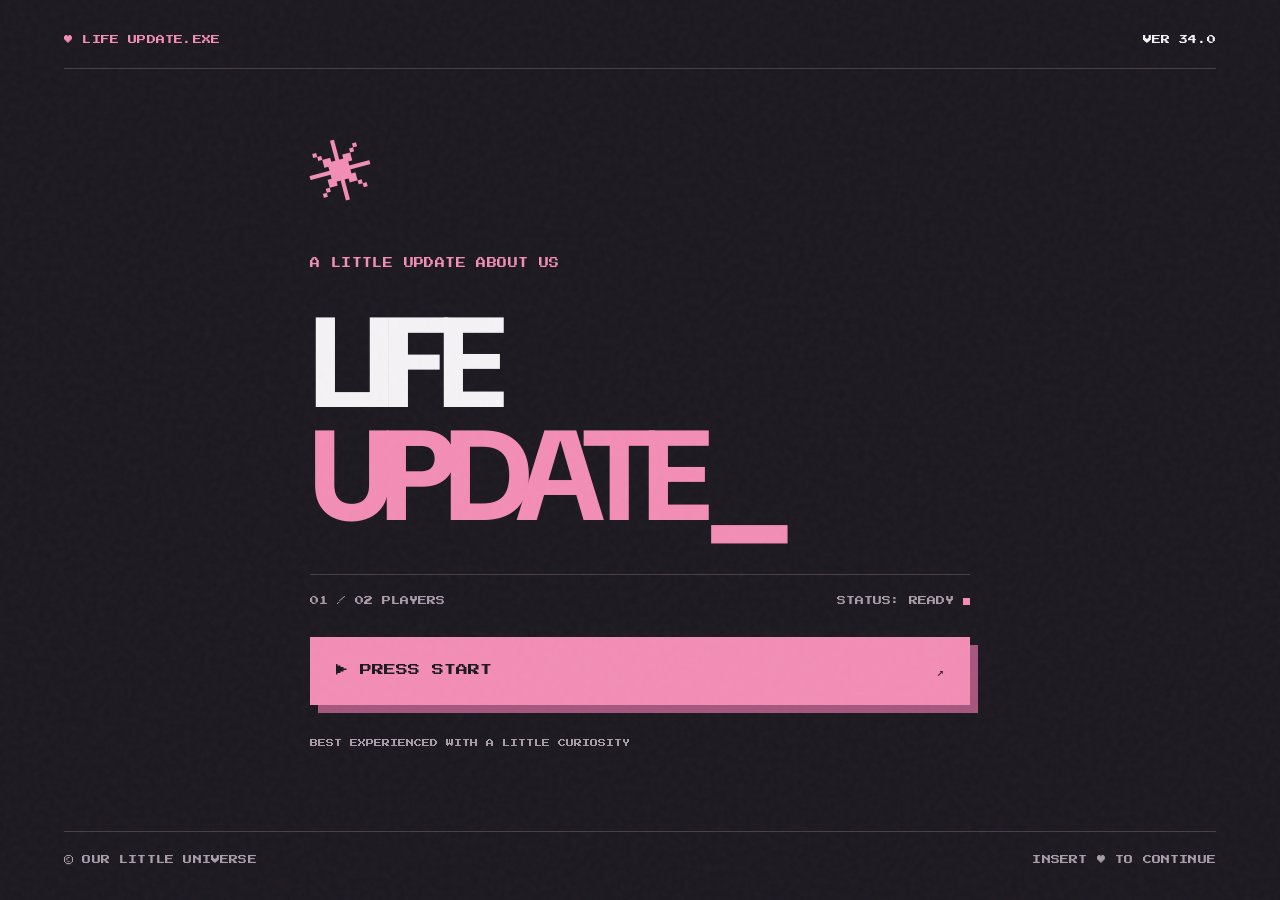
==== commit 985437b5: "photo00" ====
--- a/index.html
+++ b/index.html
@@ -8,8 +8,8 @@
   <link rel="preconnect" href="https://fonts.googleapis.com">
   <link rel="preconnect" href="https://fonts.gstatic.com" crossorigin>
   <link href="https://fonts.googleapis.com/css2?family=DM+Sans:wght@400;500;600;700;800;900&family=Press+Start+2P&display=swap" rel="stylesheet">
-  <link rel="stylesheet" href="style.css?v=20">
-  <script src="script.js?v=20" defer></script>
+  <link rel="stylesheet" href="style.css?v=photos9-20261111">
+  <script src="script.js?v=photos9-20261111" defer></script>
 </head>
 <body>
   <div class="noise" aria-hidden="true"></div>
@@ -91,7 +91,7 @@
         </div>
         <button class="memory-arrow" id="memoryNext" aria-label="다음 사진">▶</button>
       </div>
-      <div class="memory-controls"><span id="memoryCount">01 / 08</span><div class="memory-dots" id="memoryDots" aria-label="사진 페이지"></div><span>← SWIPE →</span></div>
+      <div class="memory-controls"><span id="memoryCount">01 / 09</span><div class="memory-dots" id="memoryDots" aria-label="사진 페이지"></div><span>← SWIPE →</span></div>
       <div class="memory-footer"><span>JOSEPH × HAEUN</span><a href="#decision">↑ PREVIOUS CHAPTER</a></div>
     </div>
   </div>
@@ -163,11 +163,37 @@
       <div class="complete-bottom"><span>JOSEPH × HAEUN</span><span>VERSION 34.0 ✓</span></div>
       <div class="chapter-navigation complete-navigation">
         <a href="#release">◀ PREVIOUS</a>
-        <a href="#hero">↩ BACK TO TITLE</a>
+        <a href="#party" id="bonusUnlockButton" class="bonus-unlock-button">▶ UNLOCK BONUS STAGE</a>
       </div>
     </div>
   </div>
 </section>
 
+<section class="complete-section" id="party" aria-label="결혼파티 안내">
+  <div class="complete-window">
+    <div class="complete-top"><span>♥ LIFE UPDATE.EXE</span><span>BONUS STAGE / PARTY</span></div>
+    <div class="complete-body party-body">
+      <p class="complete-kicker">★ SECRET STAGE FOUND ★</p>
+      <div class="party-content">
+        <div class="party-pixel-heart" aria-hidden="true">♥</div>
+        <h2 class="party-title">WEDDING<br><span>PARTY!</span></h2>
+        <p class="party-message">결혼식은 안 하지만, 파티는 합니다!</p>
+        <div class="party-details">
+          <div><span>DATE</span><strong>2027. 01. 23 (SAT)</strong></div>
+          <div><span>TIME</span><strong>PM 05:00</strong></div>
+          <div><span>AREA</span><strong>문래역 부근</strong></div>
+          <div><span>PLACE</span><strong class="party-soon">COMING SOON</strong></div>
+        </div>
+        <p class="party-invite">격식 없이 편하게, 함께 먹고 마시며 놀아요!</p>
+        <div class="party-deadline" role="note"><strong>★ RSVP DEADLINE · 11.22 ★</strong><span>참석 인원에 맞춰 장소를 예약할 예정이에요.<br><b>11월 22일(일)까지</b> 참석 여부를 알려주세요!</span></div>
+        <a class="party-rsvp" href="https://forms.gle/rYuZxe8bAcA1goPN6" target="_blank" rel="noopener noreferrer" aria-label="구글폼에서 파티 참석 여부 응답하기">▶ JOIN THE PARTY <small>RSVP FORM ↗</small></a>
+      </div>
+      <div class="complete-bottom"><span>JOSEPH × HAEUN</span><span>PARTY MODE ✓</span></div>
+      <div class="chapter-navigation complete-navigation"><a href="#complete">◀ PREVIOUS</a><a href="#hero">↩ BACK TO TITLE</a></div>
+    </div>
+  </div>
+</section>
+<div id="bonusTransition" class="bonus-transition" aria-hidden="true"><div class="bonus-transition-inner"><span class="bonus-transition-heart">♥</span><span>★ SECRET STAGE ★</span><strong>UNLOCKED!</strong><small>LOADING PARTY MODE...</small></div></div>
+
 </body>
 </html>
--- a/style.css
+++ b/style.css
@@ -1043,3 +1043,1421 @@
     margin-top:8px;
   }
 }
+
+/* V21 — consistent chapter heading alignment on mobile.
+   Scoped to chapter heading typography only; preserve all content and navigation. */
+@media (max-width: 600px) {
+  body.chapter-mode[data-chapter="decision"] #decision .status-window-body,
+  body.chapter-mode[data-chapter="memory"] #memory .memory-body,
+  body.chapter-mode[data-chapter="release"] #release .release-body,
+  body.chapter-mode[data-chapter="complete"] #complete .complete-body {
+    padding-top: 24px;
+  }
+  body.chapter-mode .status-window-body > .status-kicker,
+  body.chapter-mode .memory-body > .memory-kicker,
+  body.chapter-mode .release-body > .release-kicker,
+  body.chapter-mode .complete-body > .complete-kicker {
+    font-family: "Galmuri11", monospace;
+    font-size: 14px;
+    font-weight: 400;
+    line-height: 1.8;
+    letter-spacing: 0;
+    margin: 0 0 14px;
+    padding: 0;
+    color: #f38eb5;
+  }
+  body.chapter-mode .status-window-body > .status-title,
+  body.chapter-mode .memory-body > h2,
+  body.chapter-mode .release-body > h2 {
+    margin-top: 0;
+  }
+}
+
+/* V22 — CHAPTER 01: lower the proposal animation without resizing sprites. */
+@media (max-width: 600px) {
+  body.chapter-mode[data-chapter="decision"] #decision .proposal-frame {
+    transform: translateY(45px);
+  }
+}
+
+/* PARTY: same complete-screen visual, independent route */
+body.chapter-mode[data-chapter="party"] #party { display:flex!important; }
+body.chapter-mode[data-chapter="party"] #complete { display:none!important; }
+
+/* Exact CHAPTER 04 responsive layout reused for BONUS STAGE */
+@import url('https://fonts.googleapis.com/css2?family=DM+Sans:wght@400;500;600;700;800;900&family=Press+Start+2P&display=swap');
+:root{--bg:#1d1921;--paper:#f5f2f5;--pink:#f38eb5;--muted:#a99daa;--line:#493d4b;--pixel:"Press Start 2P",monospace;--sans:"DM Sans",Arial,sans-serif}
+*{box-sizing:border-box}html{scroll-behavior:smooth}body{margin:0;background:var(--bg);color:var(--paper);font-family:var(--sans);-webkit-font-smoothing:antialiased}button,a{font:inherit}a{color:inherit;text-decoration:none}button{cursor:pointer}.noise{pointer-events:none;position:fixed;inset:0;z-index:30;opacity:.065;background-image:url("data:image/svg+xml,%3Csvg viewBox='0 0 180 180' xmlns='http://www.w3.org/2000/svg'%3E%3Cfilter id='n'%3E%3CfeTurbulence type='fractalNoise' baseFrequency='.75' numOctaves='3' stitchTiles='stitch'/%3E%3C/filter%3E%3Crect width='100%25' height='100%25' filter='url(%23n)' opacity='.5'/%3E%3C/svg%3E")}.scene{display:none;min-height:100svh}.scene.is-active{display:block}.frame{width:min(100%,1440px);min-height:100svh;margin:auto;padding:32px clamp(22px,5vw,76px);display:flex;flex-direction:column}.topline,.bottomline{display:flex;justify-content:space-between;gap:12px;font-family:var(--pixel);font-size:9px;line-height:1.8;letter-spacing:.02em}.topline{border-bottom:1px solid var(--line);padding-bottom:20px}.topline span:first-child{color:var(--pink)}.bottomline{border-top:1px solid var(--line);padding-top:20px;color:var(--muted)}.bottomline a:hover{color:var(--pink)}.intro-center{flex:1;display:flex;flex-direction:column;justify-content:center;align-items:flex-start;max-width:970px;width:100%;margin:auto;padding:50px 0}.pixel-star{font-size:66px;color:var(--pink);line-height:1;transform:rotate(-15deg);margin-bottom:35px}.eyebrow,.pixel-tag{font-family:var(--pixel);font-size:10px;line-height:2.2;color:var(--pink);letter-spacing:.04em}.intro-title,.hero-title,.decision-main h2{font-size:clamp(64px,13vw,180px);line-height:.88;letter-spacing:-.095em;font-weight:900;margin:24px 0 40px}.intro-title em{font-style:normal;color:var(--pink)}.cursor,.pink,.blink{color:var(--pink)}.cursor,.blink{animation:blink 1s steps(1) infinite}.intro-info{display:flex;justify-content:space-between;width:100%;max-width:660px;border-top:1px solid var(--line);padding:18px 0 28px;font-family:var(--pixel);font-size:9px;line-height:1.8;color:var(--muted)}.status-dot{display:inline-block;width:7px;height:7px;background:var(--pink);vertical-align:middle}.game-button{display:flex;justify-content:space-between;align-items:center;gap:32px;background:var(--pink);color:var(--bg);border:0;padding:23px 26px;width:min(100%,660px);font-family:var(--pixel);font-size:12px;line-height:1.8;text-align:left;box-shadow:8px 8px 0 #a6577e;transition:transform .15s,box-shadow .15s}.game-button:hover{transform:translate(4px,4px);box-shadow:4px 4px 0 #a6577e}.game-button:focus-visible{outline:3px solid white;outline-offset:5px}.micro{font-family:var(--pixel);font-size:8px;line-height:2;color:var(--muted);margin-top:30px}.loading.is-active{display:grid;place-items:center;padding:28px}.loading-inner{width:min(100%,620px)}.loading-heart{color:var(--pink);font-size:76px;margin:60px 0 28px;animation:pulse 1s steps(2) infinite}.loading h2{font-size:clamp(42px,9vw,100px);line-height:.96;letter-spacing:-.07em;margin:0 0 50px;font-weight:900}.loading-track{height:20px;border:2px solid var(--pink);padding:3px}.loading-fill{height:100%;width:0;background:repeating-linear-gradient(90deg,var(--pink) 0 17px,transparent 17px 21px);transition:width .12s linear}.loading-meta{display:flex;justify-content:space-between;gap:8px;margin-top:17px;font-family:var(--pixel);font-size:9px;line-height:2;color:var(--muted)}.hero{display:none;min-height:100svh}.hero.is-active{display:block}.hero-main{flex:1;display:flex;flex-direction:column;justify-content:center;padding:50px 0 70px}.hero-upper{display:flex;justify-content:space-between;align-items:flex-start;gap:20px}.achievement{font-family:var(--pixel);font-size:10px;line-height:2.3;color:var(--pink)}.sparkle{font-size:20px;vertical-align:middle}.edition{text-align:right;font-family:var(--pixel);font-size:9px;line-height:2.2;color:var(--muted)}.hero-title{font-size:clamp(65px,13.8vw,190px);margin:45px 0 30px}.hero-title span{color:var(--pink)}.hero-detail{display:flex;align-items:center;justify-content:flex-end;gap:28px;border-top:1px solid var(--line);padding:22px 0 44px}.hero-detail p{font-size:clamp(15px,1.7vw,22px);line-height:1.5;color:var(--muted);margin:0}.hero-detail strong{color:var(--paper);font-weight:600}.pixel-heart{font-family:var(--pixel);font-size:40px;color:var(--pink)}.hero-button{align-self:flex-end}.decision-section{min-height:100svh;background:var(--paper);color:var(--bg)}.decision-section .topline,.decision-section .bottomline{border-color:#d6cbd3}.decision-section .bottomline{color:#827780}.decision-main{flex:1;position:relative;width:100%;max-width:1080px;margin:auto;display:flex;flex-direction:column;justify-content:center;padding:70px 0 90px}.decision-main .eyebrow{color:#bd5f87}.chapter-index{position:absolute;right:0;top:78px;font-family:var(--pixel);font-size:11px;color:#9c8d99}.chapter-index span{color:#d2c4ce;padding:0 8px}.decision-main h2{font-size:clamp(62px,11vw,145px);margin:35px 0 55px}.decision-main h2 span{color:#d8749b}.story-card{max-width:760px;width:100%;align-self:flex-end;border:2px solid var(--bg);box-shadow:9px 9px 0 #e3b1c6;background:#fffafc}.story-card-head,.story-card-foot{display:flex;justify-content:space-between;gap:10px;padding:17px 22px;font-family:var(--pixel);font-size:9px;line-height:1.8}.story-card-head{border-bottom:2px solid var(--bg)}.story-hearts{color:#d8749b}.story-card-body{padding:42px 26px 48px}.story-card-body p{font-size:clamp(18px,2.4vw,25px);line-height:1.7;word-break:keep-all;margin:0 0 8px;font-weight:600}.story-card-foot{border-top:2px solid var(--bg);color:#8d7785}.story-card-foot span{color:#d8749b}@keyframes blink{50%{opacity:0}}@keyframes pulse{50%{transform:scale(1.08)}}@media(max-width:700px){.frame{padding:22px 20px}.topline,.bottomline{font-size:7px}.intro-title,.hero-title{font-size:clamp(52px,15vw,100px)}.intro-title{margin:22px 0 34px}.pixel-star{font-size:45px;margin-bottom:28px}.eyebrow,.pixel-tag,.achievement{font-size:8px}.intro-info{font-size:7px;gap:12px;flex-wrap:wrap}.game-button{font-size:9px;padding:20px 18px;box-shadow:5px 5px 0 #a6577e}.edition{font-size:7px}.hero-upper{align-items:flex-start}.hero-title{margin:60px 0 34px}.hero-detail{justify-content:space-between;gap:15px}.pixel-heart{font-size:26px}.hero-button{align-self:stretch}.decision-main{padding:90px 0 80px}.decision-main h2{font-size:clamp(53px,12vw,85px);margin:30px 0 45px}.chapter-index{top:42px;font-size:8px}.story-card-head,.story-card-foot{font-size:7px;padding:13px 12px}.story-card-body{padding:30px 16px}.story-card-body p{font-size:17px}.loading-meta{font-size:7px}.loading-heart{font-size:54px}}@media(prefers-reduced-motion:reduce){*,*:before,*:after{animation:none!important;scroll-behavior:auto!important;transition:none!important}}
+
+/* Pixel cats loading animation */
+.loading-inner{width:min(100%,780px)}.loading-heart{display:none}.loading h2{margin-top:26px;margin-bottom:34px}.cat-runway{height:148px;position:relative;border-bottom:3px dashed var(--pink);margin-bottom:12px;overflow:hidden}.cat-runner{position:absolute;bottom:3px;left:0;width:110px;height:112px;display:flex;align-items:center;justify-content:flex-end;flex-direction:column;will-change:left}.cat-runner img{width:110px;height:auto;image-rendering:pixelated;display:block;animation:cat-hop .28s steps(2,end) infinite}.cat-aegi{bottom:0}.cat-aegi img{width:100px}.cat-name{border:2px solid var(--pink);background:var(--bg);color:var(--paper);font-size:11px;font-weight:700;padding:5px 8px;white-space:nowrap;box-shadow:3px 3px 0 #9e577d}.finish-flag{position:absolute;right:3px;bottom:8px;height:72px;border-left:4px solid var(--pink);padding:5px 9px;background:var(--pink);color:var(--bg);font-size:20px;font-weight:900}.loading-tip{border:2px solid var(--pink);padding:16px 12px;text-align:center;color:var(--paper);font-size:clamp(12px,2.8vw,16px);margin-top:40px}.loading-tip::first-letter{color:var(--pink)}@keyframes cat-hop{50%{transform:translateY(-5px)}}@media(max-width:700px){.cat-runway{height:130px}.cat-runner{width:80px;height:100px}.cat-runner img{width:80px}.cat-aegi img{width:75px}.cat-name{font-size:10px;padding:4px 6px}.finish-flag{height:50px;font-size:15px}.loading-tip{margin-top:26px}}
+
+/* PIXEL GAME HERO v2 — scoped to main screen only */
+.hero.is-active{display:grid;place-items:center;padding:clamp(12px,3vw,34px);background:radial-gradient(ellipse at 50% 55%,#332536 0%,#1d1921 65%)}
+.pixel-window{width:min(100%,1120px);border:5px solid #f38eb5;background:#1d1921;box-shadow:0 0 0 5px #1d1921,0 0 0 8px #ad6587,12px 12px 0 #100e13;position:relative}
+.pixel-window-top{border-bottom:5px solid #f38eb5;padding:15px 21px;display:flex;align-items:center;justify-content:space-between;gap:12px;font-family:var(--pixel);font-size:clamp(8px,1.15vw,13px);color:#f7d9e6;line-height:1.8}
+.window-actions{font-size:clamp(13px,2vw,22px);color:#f38eb5;white-space:nowrap}
+.pixel-window-content{position:relative;padding:clamp(32px,6vw,80px) clamp(20px,6vw,76px) 22px;text-align:center;overflow:hidden}
+.hero-badge{font-family:var(--pixel);font-size:clamp(8px,1.25vw,12px);color:#f38eb5;line-height:2.1;animation:badge-in .65s steps(5,end) both}
+.pixel-sparkles{color:#f38eb5;font-size:24px;letter-spacing:36px;margin:18px 0 0;animation:pixel-glow 1.5s steps(2,end) infinite}.pixel-sparkles span{font-size:16px;color:#f5f2f5}
+.pixel-hero-title{font-family:var(--pixel);font-size:clamp(25px,5.6vw,76px);line-height:1.5;letter-spacing:-.065em;margin:12px 0 18px;color:#f5f2f5;text-shadow:5px 5px 0 #453344;overflow-wrap:anywhere;animation:title-in .55s steps(5,end) both}
+.pixel-hero-title span{color:#f38eb5;text-shadow:5px 5px 0 #6b3a58}
+.hero-players{font-family:var(--pixel);font-size:clamp(9px,1.3vw,13px);letter-spacing:.06em;line-height:2;color:#f5f2f5;margin:0}.hero-players span{color:#f38eb5;padding:0 7px}
+.pixel-hero-sub{font-family:var(--sans);font-size:clamp(14px,2vw,19px);line-height:1.7;color:#c6b9c7;margin:22px 0 29px}
+.pixel-story-button{display:flex;align-items:center;justify-content:space-between;gap:12px;width:min(100%,580px);margin:0 auto;background:#f38eb5;color:#1d1921;border:3px solid #f38eb5;box-shadow:6px 6px 0 #a85d80;padding:19px 22px;font-family:var(--pixel);font-size:clamp(9px,1.35vw,13px);line-height:1.8;text-align:left;transition:transform .12s,box-shadow .12s}
+.pixel-story-button:hover{transform:translate(3px,3px);box-shadow:3px 3px 0 #a85d80}.pixel-story-button:focus-visible{outline:3px solid white;outline-offset:7px}
+.pixel-hero-bottom{border-top:2px dashed #695269;display:flex;justify-content:space-between;gap:14px;margin-top:47px;padding-top:17px;color:#bbaaba;font-family:var(--pixel);font-size:clamp(6px,.9vw,9px);line-height:1.8;text-align:left}
+.hero-cats{display:flex;align-items:end;justify-content:center;gap:7px;margin:16px auto -15px;height:68px}.hero-cats img{width:83px;height:auto;image-rendering:pixelated}.hero-cats span{font-size:15px;color:#f38eb5;align-self:center}
+@keyframes badge-in{from{opacity:0;transform:translateY(10px)}to{opacity:1;transform:translateY(0)}}@keyframes title-in{from{opacity:0;transform:translateY(18px)}to{opacity:1;transform:translateY(0)}}@keyframes pixel-glow{50%{opacity:.45}}
+@media(max-width:600px){.pixel-window{border-width:3px;box-shadow:0 0 0 3px #1d1921,0 0 0 5px #ad6587,5px 5px 0 #100e13}.pixel-window-top{border-bottom-width:3px;padding:12px}.pixel-window-content{padding:36px 15px 12px}.pixel-sparkles{letter-spacing:15px;font-size:16px}.pixel-hero-title{font-size:clamp(22px,6vw,38px);line-height:1.6;text-shadow:2px 2px 0 #453344}.pixel-hero-title span{text-shadow:2px 2px 0 #6b3a58}.pixel-story-button{padding:15px 12px;box-shadow:4px 4px 0 #a85d80}.pixel-hero-bottom{margin-top:36px}.hero-cats{height:55px}.hero-cats img{width:67px}}
+@media(prefers-reduced-motion:reduce){.hero-badge,.pixel-sparkles,.pixel-hero-title{animation:none}}
+
+/* Chapter 01 — Pixel Korean status window */
+@font-face{font-family:"Galmuri11";src:url("https://cdn.jsdelivr.net/npm/galmuri@2.40.0/dist/Galmuri11.woff2") format("woff2");font-display:swap}
+.status-screen{background:#1d1921;color:#f5f2f5;min-height:100svh;display:flex;align-items:center;justify-content:center;padding:45px 22px}
+.status-window{width:min(100%,850px);border:4px solid #f38eb5;background:#211b26;box-shadow:0 0 0 5px #1d1921,0 0 0 7px #a96589,9px 9px 0 #110e15}
+.status-window-top{display:flex;justify-content:space-between;gap:14px;flex-wrap:wrap;padding:17px 20px;background:#f38eb5;color:#1d1921;font:9px/1.8 var(--pixel)}
+.status-window-body{padding:clamp(22px,5vw,58px)}
+.status-kicker{font:clamp(12px,2vw,16px)/1.8 "Galmuri11",monospace;color:#f38eb5;margin:0 0 15px}
+.status-title{font:700 clamp(24px,5vw,48px)/1.45 "Galmuri11",monospace;letter-spacing:-.03em;margin:0 0 34px;word-break:keep-all}
+.status-table{border:2px solid #80617d}
+.status-row{display:flex;justify-content:space-between;align-items:center;gap:16px;padding:20px 22px;font:clamp(13px,2.3vw,20px)/1.5 "Galmuri11",monospace}
+.status-row+.status-row{border-top:2px solid #59445a}
+.status-row>span{color:#d0c4d0}.status-row strong{font-weight:700;color:#f38eb5;text-align:right;word-break:keep-all}
+.status-row:nth-child(2) strong{color:#f5f2f5}
+.status-footer{display:flex;justify-content:space-between;gap:16px;flex-wrap:wrap;margin-top:32px;color:#b6a7b7;font:9px/2 var(--pixel)}
+.status-footer a{color:#f38eb5}.status-footer a:hover{text-decoration:underline}
+@media(max-width:600px){.status-screen{padding:30px 16px}.status-window{border-width:3px;box-shadow:0 0 0 3px #1d1921,0 0 0 5px #a96589,5px 5px 0 #110e15}.status-window-top{padding:12px;font-size:7px}.status-window-body{padding:30px 16px}.status-title{margin-bottom:25px}.status-row{padding:17px 12px;gap:10px}.status-footer{font-size:7px}}
+
+/* START 화면에서는 다른 화면 숨기기 */
+#loading:not(.is-active),
+#hero:not(.is-active) {
+  display: none !important;
+}
+
+/* START 화면이 끝나기 전 STATUS UPDATE 숨기기 */
+body:has(#intro.is-active) #decision,
+body:has(#loading.is-active) #decision {
+  display: none !important;
+}
+/* MEMORY ARCHIVE ADD-ON */
+.memory-archive{display:none;min-height:100svh;background:#1d1921;color:#f5f2f5;padding:clamp(24px,5vw,64px) 20px;font-family:inherit}
+body:has(#hero.is-active) .memory-archive{display:grid;place-items:center}
+.memory-window{width:min(100%,880px);border:3px solid #f38eb5;box-shadow:6px 6px 0 #a6577e;padding:5px}
+.memory-window-top{background:#f38eb5;color:#1d1921;display:flex;justify-content:space-between;gap:12px;padding:14px;font-family:'Press Start 2P',monospace;font-size:9px;line-height:1.8}
+.memory-body{padding:clamp(20px,5vw,46px)}.memory-kicker{color:#f38eb5;font-size:14px;margin:0 0 18px}.memory-body h2{font-size:clamp(32px,7vw,66px);line-height:1.1;letter-spacing:-.06em;margin:0 0 28px;font-weight:900}.memory-body h2 span{color:#f38eb5}
+.memory-viewer{display:grid;grid-template-columns:44px minmax(0,1fr) 44px;align-items:stretch;gap:8px}.memory-arrow{border:2px solid #f38eb5;background:#2d2430;color:#f38eb5;font-family:'Press Start 2P',monospace;cursor:pointer}.memory-arrow:hover,.memory-arrow:focus-visible{background:#f38eb5;color:#1d1921}
+.memory-photo{min-width:0;aspect-ratio:4/3;border:2px solid #66516a;background:#2d2430;display:grid;place-items:center;overflow:hidden}.memory-photo img{width:100%;height:100%;object-fit:contain;display:block}.memory-placeholder{display:flex;flex-direction:column;align-items:center;gap:18px;text-align:center}.memory-placeholder span{font-size:45px;color:#f38eb5}.memory-placeholder strong{font-family:'Press Start 2P',monospace;font-size:clamp(12px,2vw,18px)}.memory-placeholder small{font-size:13px;color:#c5b7c6}
+.memory-controls,.memory-footer{display:flex;justify-content:space-between;align-items:center;gap:12px;font-family:'Press Start 2P',monospace;font-size:9px;line-height:2;color:#c5b7c6}.memory-controls{padding:20px 0 28px}.memory-dots{display:flex;flex-wrap:wrap;justify-content:center;gap:7px}.memory-dot{width:9px;height:9px;background:#6b546b;border:0;padding:0;cursor:pointer}.memory-dot.is-current{background:#f38eb5}.memory-footer{border-top:1px solid #66516a;padding-top:18px}.memory-footer a{color:#f38eb5}
+@media(max-width:600px){.memory-window-top{font-size:7px;padding:10px}.memory-body{padding:18px 12px}.memory-viewer{grid-template-columns:30px minmax(0,1fr) 30px;gap:4px}.memory-controls,.memory-footer{font-size:7px}.memory-photo{aspect-ratio:3/4}.memory-arrow{font-size:9px}}
+
+/* 뿌기: 고양이보다 작은 픽셀 거북이가 뒤에서 느리게 걷습니다. */
+.cat-runner.turtle-bbugi{width:64px;height:77px;bottom:3px;z-index:3;pointer-events:none}
+.turtle-bbugi img{width:64px;height:auto;image-rendering:pixelated;animation:turtle-walk .72s steps(2,end) infinite}
+.turtle-bbugi .cat-name{font-size:9px;padding:3px 5px;box-shadow:2px 2px 0 #9e577d}
+@keyframes turtle-walk{50%{transform:translateY(-2px)}}
+@media(max-width:700px){.cat-runner.turtle-bbugi{width:48px;height:62px}.turtle-bbugi img{width:48px}.turtle-bbugi .cat-name{font-size:8px;padding:2px 4px}}
+@media(prefers-reduced-motion:reduce){.turtle-bbugi img{animation:none}}
+/* 뿌기만 천천히 걷기 */
+.cat-bbugi img {
+  animation: bbugi-walk 0.8s steps(2, end) infinite;
+}
+
+@keyframes bbugi-walk {
+  50% {
+    transform: translateY(-2px);
+  }
+}
+/* MEMORY ARCHIVE — 세로형 사진 앨범 */
+.memory-photo {
+  aspect-ratio: 3 / 4;
+  max-width: 480px;
+  width: 100%;
+  margin: 0 auto;
+}
+
+.memory-viewer {
+  grid-template-columns: 44px minmax(0, 480px) 44px;
+  justify-content: center;
+}
+
+@media (max-width: 600px) {
+  .memory-viewer {
+    grid-template-columns: 30px minmax(0, 1fr) 30px;
+  }
+}
+/* 사진 전체가 잘리지 않도록 표시 */
+.memory-photo img {
+  width: 100%;
+  height: 100%;
+  object-fit: contain;
+}
+
+/* CHAPTER 03 — RELEASE NOTES */
+.release-section {
+  min-height: 100svh;
+  background: #1d1921;
+  color: #f5f2f5;
+  padding: 45px 20px;
+  display: none;
+  place-items: center;
+}
+
+body:has(#hero.is-active) .release-section {
+  display: grid;
+}
+
+.release-window {
+  width: min(100%, 880px);
+  border: 3px solid #f38eb5;
+  background: #211b26;
+  box-shadow: 6px 6px 0 #a6577e;
+}
+
+.release-top {
+  display: flex;
+  justify-content: space-between;
+  flex-wrap: wrap;
+  gap: 12px;
+  background: #f38eb5;
+  color: #1d1921;
+  padding: 15px;
+  font: 9px/1.8 var(--pixel);
+}
+
+.release-body {
+  padding: clamp(22px, 5vw, 48px);
+}
+
+.release-kicker {
+  color: #f38eb5;
+  font: 15px "Galmuri11", monospace;
+}
+
+.release-body h2 {
+  font-size: clamp(30px, 7vw, 64px);
+  letter-spacing: -.06em;
+  margin: 15px 0;
+}
+
+.release-body h2 span {
+  color: #f38eb5;
+}
+
+.release-version {
+  color: #bbaaba;
+  font: 9px/2 var(--pixel);
+  margin-bottom: 35px;
+}
+
+.release-list {
+  border: 2px solid #66516a;
+}
+
+.release-item {
+  display: flex;
+  align-items: flex-start;
+  gap: 18px;
+  padding: 25px 20px;
+}
+
+.release-item + .release-item {
+  border-top: 2px solid #66516a;
+}
+
+.release-tag {
+  background: #f38eb5;
+  color: #1d1921;
+  padding: 8px;
+  font: 8px var(--pixel);
+  min-width: 70px;
+  text-align: center;
+}
+
+.release-item h3 {
+  font: 700 19px/1.5 "Galmuri11", monospace;
+  margin: 0 0 9px;
+}
+
+.release-item p {
+  color: #c5b7c6;
+  font: 12px/1.8 "Galmuri11", monospace;
+  margin: 0;
+}
+
+.release-complete {
+  color: #f38eb5;
+  font: 9px/2 var(--pixel);
+  text-align: center;
+  margin: 35px 0;
+}
+
+.release-footer {
+  display: flex;
+  justify-content: space-between;
+  gap: 15px;
+  border-top: 1px solid #66516a;
+  padding-top: 20px;
+  color: #bbaaba;
+  font: 9px/2 var(--pixel);
+}
+
+.release-footer a {
+  color: #f38eb5;
+}
+
+@media (max-width: 600px) {
+  .release-top,
+  .release-footer {
+    font-size: 7px;
+  }
+
+  .release-item {
+    padding: 20px 12px;
+    gap: 10px;
+  }
+
+  .release-tag {
+    min-width: 58px;
+    font-size: 7px;
+  }
+
+  .release-item h3 {
+    font-size: 16px;
+  }
+
+  .release-item p {
+    font-size: 11px;
+  }
+
+  .release-complete,
+  .release-version {
+    font-size: 7px;
+  }
+}
+
+/* CHAPTER MODE — 한 화면씩 보여주기 */
+body.chapter-mode #decision,
+body.chapter-mode #memory,
+body.chapter-mode #release {
+  display: none !important;
+}
+
+body.chapter-mode[data-chapter="decision"] #decision,
+body.chapter-mode[data-chapter="memory"] #memory,
+body.chapter-mode[data-chapter="release"] #release {
+  display: flex !important;
+  align-items: center;
+  justify-content: center;
+}
+
+body.chapter-mode[data-chapter="memory"] #memory,
+body.chapter-mode[data-chapter="release"] #release {
+  display: grid !important;
+  place-items: center;
+}
+
+body.chapter-mode #hero {
+  display: none !important;
+}
+
+body.chapter-mode[data-chapter="hero"] #hero {
+  display: grid !important;
+}
+
+/* 챕터 이동 버튼 */
+.chapter-navigation {
+  display: flex;
+  justify-content: space-between;
+  flex-wrap: wrap;
+  gap: 14px;
+  margin-top: 28px;
+}
+
+.chapter-navigation a {
+  flex: 1;
+  min-width: 130px;
+  padding: 16px 12px;
+  border: 2px solid #f38eb5;
+  color: #f38eb5;
+  text-align: center;
+  font: 9px/1.8 var(--pixel);
+  transition: background .15s, color .15s;
+}
+
+.chapter-navigation a:hover {
+  background: #f38eb5;
+  color: #1d1921;
+}
+
+@media (max-width: 600px) {
+  .chapter-navigation a {
+    font-size: 7px;
+    min-width: 110px;
+  }
+}
+
+
+/* CHAPTER LAYOUT — consolidated shared sizing */
+body.chapter-mode[data-chapter="decision"] #decision,
+body.chapter-mode[data-chapter="memory"] #memory,
+body.chapter-mode[data-chapter="release"] #release {
+  display: flex !important;
+  width: 100%;
+  min-height: 100svh;
+  align-items: center;
+  justify-content: center;
+  padding: 24px 18px;
+}
+.status-window, .memory-window, .release-window {
+  flex: 0 1 880px;
+  width: 100%;
+  max-width: 880px;
+  height: 790px;
+  min-height: 0;
+  margin: 0 auto;
+  padding: 0;
+  border: 3px solid #f38eb5;
+  background: #211b26;
+  box-shadow: 6px 6px 0 #a6577e;
+  display: flex;
+  flex-direction: column;
+}
+.status-window-top, .memory-window-top, .release-top {
+  flex: 0 0 54px;
+  min-height: 54px;
+  display: flex;
+  align-items: center;
+  justify-content: space-between;
+  flex-wrap: wrap;
+  gap: 12px;
+  padding: 12px 20px;
+  background: #f38eb5;
+  color: #1d1921;
+  font: 9px/1.8 var(--pixel);
+}
+.status-window-body, .memory-body, .release-body {
+  flex: 1;
+  min-height: 0;
+  display: flex;
+  flex-direction: column;
+  padding: 36px 44px;
+}
+.status-footer a, .memory-footer a, .release-footer a {display:none}
+.chapter-navigation {margin-top:auto; padding-top:20px; flex-shrink:0}
+.memory-body h2, .release-body h2 {font-size:clamp(30px,5vw,54px)}
+.memory-viewer {
+  grid-template-columns: 38px minmax(0, 300px) 38px;
+  justify-content:center;
+  gap:8px;
+}
+.memory-photo {
+  width:100%;
+  max-width:300px;
+  aspect-ratio:3/4;
+  margin:0 auto;
+}
+.memory-controls {padding:14px 0 18px}
+.memory-footer {margin-top:0}
+.release-item {padding:19px 18px}
+.release-version {margin-bottom:24px}
+.release-complete {margin:22px 0}
+.release-footer {margin-top:0}
+@media(max-width:600px) {
+  body.chapter-mode[data-chapter="decision"] #decision,
+  body.chapter-mode[data-chapter="memory"] #memory,
+  body.chapter-mode[data-chapter="release"] #release {padding:16px 12px;}
+  .status-window,.memory-window,.release-window {
+    height:auto;
+    min-height:min(740px,calc(100svh - 32px));
+    max-width:100%;
+    box-shadow:4px 4px 0 #a6577e;
+  }
+  .status-window-top,.memory-window-top,.release-top {
+    flex-basis:auto;
+    min-height:48px;
+    padding:12px;
+    font-size:7px;
+  }
+  .status-window-body,.memory-body,.release-body {padding:24px 16px;}
+  .memory-viewer {grid-template-columns:30px minmax(0,300px) 30px;gap:4px}
+  .memory-photo {max-width:300px}
+  .chapter-navigation {margin-top:auto;padding-top:24px}
+}
+
+/* CHAPTER 04 — same-sized ending window */
+.complete-section {
+  display:none;
+  min-height:100svh;
+  padding:16px 20px;
+  background:#1d1921;
+  color:#f5f2f5;
+  align-items:center;
+  justify-content:center;
+}
+.complete-window {
+  width:100%;max-width:880px;height:790px;min-height:0;
+  border:3px solid #f38eb5;background:#211b26;
+  box-shadow:6px 6px 0 #a6577e;
+  display:flex;flex-direction:column;
+}
+.complete-top {
+  flex:0 0 54px;min-height:54px;display:flex;align-items:center;
+  justify-content:space-between;flex-wrap:wrap;gap:12px;
+  padding:12px 20px;background:#f38eb5;color:#1d1921;
+  font:9px/1.8 var(--pixel);
+}
+.complete-body {
+  flex:1;min-height:0;display:flex;flex-direction:column;
+  padding:36px 44px;
+}
+.complete-kicker {font:15px/1.8 "Galmuri11",monospace;color:#f38eb5;margin:0}
+.complete-center {flex:1;display:flex;flex-direction:column;align-items:center;justify-content:center;text-align:center;gap:18px}
+.complete-heart {font:65px/1 var(--pixel);color:#f38eb5;animation:pulse 1.2s steps(2,end) infinite}
+.complete-center h2 {font:clamp(25px,4.5vw,48px)/1.6 var(--pixel);letter-spacing:-.04em;margin:0;overflow-wrap:anywhere}
+.complete-center h2 span {color:#f38eb5}
+.complete-message {font:clamp(15px,2vw,20px)/1.7 "Galmuri11",monospace;margin:0;word-break:keep-all}
+.complete-caption {font:9px/2 var(--pixel);color:#bbaaba;margin:0;word-break:keep-all}
+.complete-bottom {display:flex;justify-content:space-between;gap:12px;border-top:1px solid #66516a;padding-top:15px;font:9px/2 var(--pixel);color:#bbaaba}
+.complete-navigation {margin-top:auto;padding-top:20px}
+/* Hide every chapter until story mode begins, including after loading. */
+body:not(.chapter-mode) #decision,
+body:not(.chapter-mode) #memory,
+body:not(.chapter-mode) #release,
+body:not(.chapter-mode) #party {display:none!important}
+body.chapter-mode #party {display:none!important}
+body.chapter-mode[data-chapter="complete"] #party {display:flex!important}
+@media(max-width:600px) {
+  .complete-section {padding:16px 12px}
+  .complete-window {height:auto;min-height:min(740px,calc(100svh - 32px));box-shadow:4px 4px 0 #a6577e}
+  .complete-top {flex-basis:auto;min-height:48px;padding:12px;font-size:7px}
+  .complete-body {padding:24px 16px}
+  .complete-kicker {font-size:12px}
+  .complete-center {padding:34px 0;gap:15px}
+  .complete-heart {font-size:48px}
+  .complete-center h2 {font-size:clamp(21px,6vw,32px)}
+  .complete-caption,.complete-bottom {font-size:7px}
+}
+
+/* CHAPTER 01~04 작은 소제목 스타일 통일 */
+.status-kicker,
+.memory-kicker,
+.release-kicker,
+.complete-kicker {
+  font-family: "Galmuri11", monospace;
+  font-size: 15px;
+  font-weight: 400;
+  line-height: 1.8;
+  letter-spacing: 0;
+  color: #f38eb5;
+  margin: 0 0 18px;
+}
+
+/* CHAPTER 02, 03 대제목 픽셀 폰트 통일 */
+.memory-body h2,
+.release-body h2 {
+  font-family: "Press Start 2P", monospace;
+  font-size: clamp(20px, 3.5vw, 34px);
+  font-weight: 400;
+  line-height: 1.7;
+  letter-spacing: -0.04em;
+  word-break: keep-all;
+}
+
+
+/* CHAPTER 04 — 움직이는 픽셀 하트 */
+.pixel-ending-heart {
+  width: 16px;
+  height: 16px;
+  background: #f38eb5;
+  margin: 25px auto 12px;
+  transform: rotate(-45deg);
+  box-shadow:
+    16px 0 #f38eb5,
+    0 -16px #f38eb5;
+  animation: pixel-heart-bounce 1s ease-in-out infinite;
+}
+
+@keyframes pixel-heart-bounce {
+  0%, 100% {
+    transform: translateY(0) rotate(-45deg);
+  }
+  50% {
+    transform: translateY(-9px) rotate(-45deg);
+  }
+}
+
+
+/* ==========================================================
+   MOBILE GAME SCREEN — consistent viewport-sized windows
+   PC layout is unchanged. Append after all existing rules.
+   ========================================================== */
+@media (max-width: 600px) {
+  html, body { width: 100%; }
+  body.chapter-mode { overflow-x: hidden; }
+
+  /* All five windows occupy the same usable screen area. */
+  .hero.is-active,
+  body.chapter-mode[data-chapter="decision"] #decision,
+  body.chapter-mode[data-chapter="memory"] #memory,
+  body.chapter-mode[data-chapter="release"] #release,
+  body.chapter-mode[data-chapter="complete"] #party {
+    height: 100svh;
+    min-height: 100svh;
+    padding: 12px 12px 16px;
+    box-sizing: border-box;
+    overflow: hidden;
+    align-items: center;
+    justify-content: center;
+  }
+
+  .pixel-window,
+  .status-window, .memory-window, .release-window, .complete-window {
+    width: 100%;
+    max-width: 100%;
+    height: 100%;
+    min-height: 0;
+    max-height: 100%;
+    flex: none;
+    display: flex;
+    flex-direction: column;
+    overflow: hidden;
+  }
+
+  .pixel-window-top, .status-window-top, .memory-window-top,
+  .release-top, .complete-top {
+    flex: 0 0 auto;
+    min-height: 0;
+    padding: 10px 10px;
+    gap: 6px;
+    font-size: clamp(5px, 1.55vw, 7px);
+    flex-wrap: nowrap;
+    white-space: nowrap;
+  }
+
+  .pixel-window-content, .status-window-body, .memory-body,
+  .release-body, .complete-body {
+    flex: 1 1 auto;
+    min-height: 0;
+    padding: 14px 14px 12px;
+    display: flex;
+    flex-direction: column;
+  }
+
+  .chapter-navigation, .complete-navigation {
+    flex: 0 0 auto;
+    margin-top: auto;
+    padding-top: 10px;
+    gap: 8px;
+    flex-wrap: nowrap;
+  }
+  .chapter-navigation a {
+    min-width: 0;
+    padding: 11px 5px;
+    font-size: clamp(5px, 1.55vw, 7px);
+  }
+
+  /* MAIN: retain the cats and anchor the button/footer at bottom. */
+  .pixel-window-content { justify-content: center; }
+  .hero-badge { font-size: clamp(6px, 1.8vw, 9px); }
+  .pixel-sparkles { margin-top: 8px; }
+  .pixel-hero-title { margin: 8px 0 12px; font-size: clamp(21px, 5.6vw, 35px); }
+  .pixel-hero-sub { margin: 12px 0 18px; font-size: clamp(12px, 3.2vw, 16px); }
+  .pixel-story-button { width: 100%; padding: 12px 10px; }
+  .pixel-hero-bottom { margin-top: auto; padding-top: 10px; }
+  .hero-cats { flex: 0 0 auto; height: 48px; margin: 8px auto -10px; }
+  .hero-cats img { width: 60px; }
+
+  /* Chapter 01: content starts at top, navigation stays at bottom. */
+  .status-kicker, .memory-kicker, .release-kicker, .complete-kicker {
+    font-size: clamp(11px, 2.8vw, 14px);
+    margin-bottom: 9px;
+  }
+  .status-title { font-size: clamp(22px, 5.5vw, 30px); margin-bottom: 17px; }
+  .status-row { padding: 12px 9px; gap: 7px; font-size: clamp(11px, 2.7vw, 15px); }
+  .status-footer { margin-top: 14px; }
+
+  /* Chapter 02: photo grows into remaining space, never beyond it. */
+  .memory-body h2, .release-body h2 {
+    font-size: clamp(18px, 4.5vw, 26px);
+    margin: 0 0 13px;
+    line-height: 1.5;
+  }
+  .memory-viewer {
+    flex: 1 1 auto;
+    min-height: 0;
+    width: 100%;
+    grid-template-columns: 26px minmax(0, 1fr) 26px;
+    gap: 5px;
+    align-items: stretch;
+  }
+  .memory-photo {
+    width: 100%; height: 100%; max-width: none;
+    min-height: 0; aspect-ratio: auto;
+  }
+  .memory-photo img { width: 100%; height: 100%; object-fit: contain; }
+  .memory-controls { flex: 0 0 auto; padding: 9px 0 10px; }
+  .memory-footer { flex: 0 0 auto; padding-top: 10px; }
+  .memory-placeholder { gap: 10px; }
+  .memory-placeholder span { font-size: 30px; }
+  .memory-placeholder strong { font-size: 10px; }
+  .memory-placeholder small { font-size: 11px; }
+
+  /* Chapter 03: compact patch notes, with navigation visible. */
+  .release-version { margin-bottom: 13px; font-size: 7px; }
+  .release-list { flex: 0 1 auto; min-height: 0; }
+  .release-item { gap: 8px; padding: 10px 9px; }
+  .release-tag { min-width: 51px; padding: 7px 4px; font-size: 6px; }
+  .release-item h3 { font-size: clamp(13px, 3.3vw, 17px); margin-bottom: 3px; }
+  .release-item p { font-size: clamp(10px, 2.5vw, 12px); line-height: 1.45; }
+  .release-complete { margin: 12px 0; font-size: 7px; }
+  .release-footer { padding-top: 10px; font-size: 7px; }
+
+  /* Chapter 04: center the ending without stretching the page. */
+  .complete-center { flex: 1 1 auto; min-height: 0; padding: 8px 0; gap: 12px; }
+  .complete-center h2 { font-size: clamp(20px, 5.2vw, 30px); }
+  .complete-heart { font-size: 40px; }
+  .complete-message { font-size: clamp(13px, 3.2vw, 17px); }
+  .complete-caption { font-size: clamp(6px, 1.55vw, 8px); }
+  .complete-bottom { padding-top: 10px; }
+  .pixel-ending-heart { margin-top: 10px; margin-bottom: 7px; }
+}
+
+/* Short mobile screens: prioritize legibility and prevent clipping. */
+@media (max-width: 600px) and (max-height: 690px) {
+  .hero.is-active,
+  body.chapter-mode[data-chapter="decision"] #decision,
+  body.chapter-mode[data-chapter="memory"] #memory,
+  body.chapter-mode[data-chapter="release"] #release,
+  body.chapter-mode[data-chapter="complete"] #party {
+    overflow: auto;
+    height: auto;
+    min-height: 100svh;
+  }
+  .pixel-window, .status-window, .memory-window, .release-window, .complete-window {
+    height: auto;
+    min-height: calc(100svh - 28px);
+    max-height: none;
+    overflow: visible;
+  }
+  .memory-viewer { flex: none; height: min(46svh, 340px); }
+}
+
+/* MAIN MOBILE FINAL — keep all content grouped, centered vertically */
+@media (max-width: 600px) and (min-height: 691px) {
+  .pixel-window-content {
+    justify-content: center;
+  }
+  .hero-badge { margin-top: 0; }
+  .pixel-story-button { flex-shrink: 0; margin-bottom: 0; }
+  .pixel-hero-bottom {
+    flex-shrink: 0;
+    margin-top: clamp(18px, 3.2svh, 30px);
+    padding-top: 12px;
+  }
+  .hero-cats {
+    flex-shrink: 0;
+    margin-top: 12px;
+  }
+}
+
+/* FINAL MOBILE: compact, equal-height game cards instead of tall columns */
+@media (max-width:600px) and (min-height:691px) {
+  .hero.is-active,
+  body.chapter-mode[data-chapter="decision"] #decision,
+  body.chapter-mode[data-chapter="memory"] #memory,
+  body.chapter-mode[data-chapter="release"] #release,
+  body.chapter-mode[data-chapter="complete"] #party {
+    height:100svh;
+    min-height:100svh;
+    padding:12px;
+    display:flex !important;
+    align-items:center;
+    justify-content:center;
+  }
+  .pixel-window,.status-window,.memory-window,.release-window,.complete-window {
+    height:min(650px, calc(100svh - 24px));
+    min-height:0;
+    max-height:calc(100svh - 24px);
+  }
+  .pixel-window-content {
+    flex:1;
+    min-height:0;
+    display:flex;
+    flex-direction:column;
+    justify-content:center;
+    padding:14px 15px 10px;
+  }
+  .pixel-hero-bottom {margin-top:20px;}
+  .hero-cats {margin-top:10px;}
+  .memory-controls {padding:6px 0 8px;}
+  .release-body {padding-top:16px;padding-bottom:12px;}
+  .release-item {padding:8px 9px;}
+  .release-version {margin-bottom:8px;}
+  .release-complete {margin:8px 0;}
+  .chapter-navigation {padding-top:12px;}
+}
+
+/* FIX: returning to MAIN from chapters must retain the same mobile layout. */
+@media (max-width:600px) and (min-height:691px) {
+  body.chapter-mode[data-chapter="hero"] #hero {
+    display:flex !important;
+    height:100svh;
+    min-height:100svh;
+    padding:12px;
+    align-items:center;
+    justify-content:center;
+    background:radial-gradient(ellipse at 50% 55%,#332536 0%,#1d1921 65%);
+  }
+  body.chapter-mode[data-chapter="hero"] #hero .pixel-window {
+    height:min(650px, calc(100svh - 24px));
+    min-height:0;
+    max-height:calc(100svh - 24px);
+  }
+}
+@media (max-width:600px) and (max-height:690px) {
+  body.chapter-mode[data-chapter="hero"] #hero {
+    display:flex !important;
+    align-items:center;
+    justify-content:center;
+    min-height:100svh;
+    height:auto;
+    padding:12px;
+  }
+}
+
+/* MOBILE POLISH — prevent clipped window titles and balance chapter content. */
+@media (max-width: 600px) {
+  /* The right-hand chapter label may wrap, but never run beyond the window. */
+  .status-window-top, .memory-window-top, .release-top, .complete-top {
+    display: grid;
+    grid-template-columns: auto minmax(0, 1fr);
+    align-content: center;
+    align-items: center;
+    column-gap: 8px;
+    row-gap: 3px;
+    padding: 9px 10px;
+    font-size: clamp(5px, 1.55vw, 7px);
+    line-height: 1.65;
+    min-height: 48px;
+    height: auto;
+    flex-basis: auto;
+  }
+  .status-window-top > :first-child,
+  .memory-window-top > :first-child,
+  .release-top > :first-child,
+  .complete-top > :first-child { white-space: nowrap; }
+  .status-window-top > :last-child,
+  .memory-window-top > :last-child,
+  .release-top > :last-child,
+  .complete-top > :last-child {
+    min-width: 0;
+    overflow-wrap: anywhere;
+    word-break: normal;
+    text-align: right;
+  }
+  /* Use the middle of the available space without dislodging bottom navigation. */
+  .status-window-body, .release-body { position: relative; }
+  .status-window-body > .status-kicker { margin-top: clamp(20px, 6svh, 56px); }
+  .release-body > .release-kicker { margin-top: clamp(10px, 3svh, 26px); }
+  .status-window-body .chapter-navigation,
+  .release-body .chapter-navigation { margin-top: auto; }
+  .release-item p { overflow-wrap: anywhere; word-break: keep-all; }
+}
+@media (max-width: 600px) and (max-height: 690px) {
+  .status-window-body > .status-kicker,
+  .release-body > .release-kicker { margin-top: 0; }
+}
+
+
+/* MAIN MOBILE REBALANCE — distribute content vertically, preserve card size and return-to-main fix. */
+@media (max-width: 600px) and (min-height: 691px) {
+  .hero.is-active .pixel-window-content,
+  body.chapter-mode[data-chapter="hero"] #hero .pixel-window-content {
+    justify-content: flex-start;
+    padding: clamp(20px, 4svh, 36px) 15px 12px;
+  }
+  .hero.is-active .hero-badge,
+  body.chapter-mode[data-chapter="hero"] #hero .hero-badge {
+    margin-top: 0;
+  }
+  .hero.is-active .pixel-sparkles,
+  body.chapter-mode[data-chapter="hero"] #hero .pixel-sparkles {
+    margin-top: clamp(13px, 2.5svh, 24px);
+  }
+  .hero.is-active .pixel-hero-title,
+  body.chapter-mode[data-chapter="hero"] #hero .pixel-hero-title {
+    margin: clamp(12px, 2svh, 20px) 0 14px;
+  }
+  .hero.is-active .pixel-hero-sub,
+  body.chapter-mode[data-chapter="hero"] #hero .pixel-hero-sub {
+    margin: clamp(16px, 2.5svh, 24px) 0 0;
+  }
+  .hero.is-active .pixel-story-button,
+  body.chapter-mode[data-chapter="hero"] #hero .pixel-story-button {
+    margin-top: clamp(22px, 4svh, 38px);
+    margin-bottom: 0;
+    flex-shrink: 0;
+  }
+  .hero.is-active .pixel-hero-bottom,
+  body.chapter-mode[data-chapter="hero"] #hero .pixel-hero-bottom {
+    margin-top: auto;
+    padding-top: 12px;
+    flex-shrink: 0;
+  }
+  .hero.is-active .hero-cats,
+  body.chapter-mode[data-chapter="hero"] #hero .hero-cats {
+    margin-top: clamp(12px, 2.5svh, 22px);
+    margin-bottom: 8px;
+    flex-shrink: 0;
+  }
+}
+
+/* MAIN MOBILE SPACING v7 — reduce the empty middle without changing chapters. */
+@media (max-width: 600px) and (min-height: 691px) {
+  .hero.is-active .pixel-window-content,
+  body.chapter-mode[data-chapter="hero"] #hero .pixel-window-content {
+    justify-content: flex-start;
+    padding: 20px 15px 12px;
+  }
+  .hero.is-active .hero-badge,
+  body.chapter-mode[data-chapter="hero"] #hero .hero-badge {
+    margin-top: clamp(35px, 7svh, 58px);
+  }
+  .hero.is-active .pixel-sparkles,
+  body.chapter-mode[data-chapter="hero"] #hero .pixel-sparkles {
+    margin-top: 18px;
+  }
+  .hero.is-active .pixel-hero-title,
+  body.chapter-mode[data-chapter="hero"] #hero .pixel-hero-title {
+    margin: 18px 0 15px;
+  }
+  .hero.is-active .pixel-hero-sub,
+  body.chapter-mode[data-chapter="hero"] #hero .pixel-hero-sub {
+    margin: 22px 0 0;
+  }
+  .hero.is-active .pixel-story-button,
+  body.chapter-mode[data-chapter="hero"] #hero .pixel-story-button {
+    margin-top: clamp(38px, 6svh, 54px);
+    flex-shrink: 0;
+  }
+  .hero.is-active .pixel-hero-bottom,
+  body.chapter-mode[data-chapter="hero"] #hero .pixel-hero-bottom {
+    margin-top: auto;
+    padding-top: 12px;
+  }
+  .hero.is-active .hero-cats,
+  body.chapter-mode[data-chapter="hero"] #hero .hero-cats {
+    margin-top: 16px;
+    margin-bottom: 13px;
+  }
+}
+
+
+/* CHAPTER 01 — proposal scene in the reserved empty space */
+.proposal-stage {
+  flex: 1 1 auto; min-height: 0; width: 100%;
+  display: flex; flex-direction: column; align-items: center; justify-content: center;
+  gap: 7px; padding: 10px 0 0; overflow: hidden;
+}
+.proposal-frame {
+  display: block; width: min(100%, 380px); max-height: 100%;
+  height: auto; object-fit: contain; image-rendering: pixelated;
+}
+.proposal-stage-caption {
+  flex-shrink: 0; color: #f38eb5; font: 8px/1.7 var(--pixel);
+  text-align: center;
+}
+@media (max-width: 600px) {
+  .status-window-body .proposal-stage { padding-top: 8px; gap: 5px; }
+  .status-window-body .proposal-frame { width: min(100%, 320px); max-height: min(26svh, 185px); }
+  .proposal-stage-caption { font-size: 7px; }
+  .status-window-body > .status-kicker { margin-top: clamp(8px, 2svh, 18px); }
+  .status-window-body .status-footer { margin-top: 10px; }
+}
+@media (max-width: 600px) and (max-height: 690px) {
+  .status-window-body .proposal-stage { flex: 0 0 auto; min-height: 115px; }
+  .status-window-body .proposal-frame { max-height: 150px; }
+}
+
+/* CHAPTER 01 — smaller transparent character animation, no label */
+.proposal-stage {gap:0; padding:0; overflow:visible;}
+.proposal-stage-caption {display:none!important;}
+.proposal-frame {width:min(100%,260px); max-height:160px; object-fit:contain;}
+@media(max-width:600px) {
+ .status-window-body .proposal-stage {padding:0;gap:0;}
+ .status-window-body .proposal-frame {width:min(68%,230px);max-height:min(19svh,135px);}
+}
+
+/* V11: smaller transparent proposal sprites */
+.proposal-stage { background: transparent !important; }
+.proposal-frame { background: transparent !important; width: min(100%, 200px) !important; max-height: 108px !important; object-fit: contain !important; image-rendering: pixelated; }
+@media(max-width:600px) {
+ .status-window-body .proposal-frame { width: min(55%, 190px) !important; max-height: min(15svh, 105px) !important; }
+ .status-window-body .proposal-stage { min-height: 0 !important; }
+}
+
+
+/* V15 CROSS-DEVICE MOBILE HERO: same card geometry across iOS/Android.
+   Overrides older viewport-height breakpoint rules only for MAIN. */
+@media (max-width:600px) {
+  html { -webkit-text-size-adjust:100%; text-size-adjust:100%; }
+  html, body { width:100%; max-width:100%; overflow-x:hidden; }
+  button, a { touch-action:manipulation; }
+  body:not(.chapter-mode) #hero.hero.is-active,
+  body.chapter-mode[data-chapter="hero"] #hero {
+    display:flex !important;
+    box-sizing:border-box;
+    width:100%;
+    height:100svh;
+    min-height:100svh;
+    padding:12px;
+    align-items:center;
+    justify-content:center;
+    overflow-y:auto;
+  }
+  #hero .pixel-window {
+    box-sizing:border-box;
+    flex:0 1 auto;
+    width:100%;
+    height:min(650px, calc(100svh - 24px));
+    min-height:0;
+    max-height:calc(100svh - 24px);
+    overflow:hidden;
+    display:flex;
+    flex-direction:column;
+  }
+  #hero .pixel-window-top { flex:0 0 auto; }
+  #hero .pixel-window-content {
+    flex:1 1 auto;
+    min-height:0;
+    display:flex;
+    flex-direction:column;
+    justify-content:flex-start;
+    padding:clamp(14px,3svh,23px) 15px 10px;
+  }
+  #hero .hero-badge { margin-top:clamp(8px,2svh,18px); }
+  #hero .pixel-sparkles { margin-top:clamp(8px,1.5svh,14px); }
+  #hero .pixel-hero-title { margin:clamp(8px,1.6svh,14px) 0 10px; }
+  #hero .pixel-hero-sub { margin:clamp(10px,2svh,18px) 0 0; }
+  #hero .pixel-story-button { margin-top:clamp(14px,2.8svh,25px); margin-bottom:0; flex-shrink:0; }
+  #hero .pixel-hero-bottom { margin-top:auto; padding-top:10px; flex-shrink:0; }
+  #hero .hero-cats {
+    margin:10px auto 3px;
+    flex:0 0 50px;
+    height:50px;
+    align-items:flex-end;
+    justify-content:center;
+  }
+  #hero .hero-cats img { width:60px; max-height:50px; object-fit:contain; }
+}
+@media (max-width:600px) and (max-height:620px) {
+  #hero .pixel-window-content { padding-top:8px; }
+  #hero .hero-badge { margin-top:0; }
+  #hero .pixel-sparkles { margin-top:3px; }
+  #hero .pixel-hero-title { margin:5px 0 6px; font-size:clamp(20px,5.5vw,32px); }
+  #hero .pixel-hero-sub { margin-top:7px; font-size:13px; }
+  #hero .pixel-story-button { margin-top:10px; padding:10px 12px; }
+  #hero .hero-cats { flex-basis:38px; height:38px; margin-top:5px; }
+  #hero .hero-cats img { width:47px; max-height:38px; }
+}
+
+/* V16: hide main correctly when navigating into a chapter */
+@media (max-width:600px) {
+  body.chapter-mode:not([data-chapter="hero"]) #hero { display:none !important; }
+}
+
+/* V17: ensure only the selected chapter is visible after clicking story mode. */
+body.chapter-mode:not([data-chapter="hero"]) #hero { display:none !important; }
+body.chapter-mode[data-chapter="hero"] #hero { display:flex !important; }
+body.chapter-mode[data-chapter="decision"] #decision { display:flex !important; }
+
+
+/* V19 — consistent mobile card proportions across browser UI heights.
+   Preserve all colors, fonts, sprites, navigation and chapter content. */
+@media (max-width: 600px) {
+  body.chapter-mode[data-chapter="hero"] #hero,
+  body.chapter-mode[data-chapter="decision"] #decision,
+  body.chapter-mode[data-chapter="memory"] #memory,
+  body.chapter-mode[data-chapter="release"] #release,
+  body.chapter-mode[data-chapter="complete"] #party {
+    min-height: 100svh;
+    height: 100svh;
+    padding: 12px;
+    display: flex !important;
+    align-items: center;
+    justify-content: center;
+    overflow: auto;
+  }
+  body.chapter-mode[data-chapter="hero"] #hero .pixel-window,
+  body.chapter-mode[data-chapter="decision"] #decision .status-window,
+  body.chapter-mode[data-chapter="memory"] #memory .memory-window,
+  body.chapter-mode[data-chapter="release"] #release .release-window,
+  body.chapter-mode[data-chapter="complete"] #party .complete-window {
+    height: min(600px, calc(100svh - 24px), calc((100vw - 24px) * 1.68));
+    min-height: 0;
+    max-height: calc(100svh - 24px);
+    flex: none;
+  }
+  body.chapter-mode[data-chapter="hero"] #hero .pixel-window-content {
+    justify-content: center;
+  }
+  body.chapter-mode[data-chapter="hero"] #hero .pixel-hero-bottom {
+    margin-top: 16px;
+  }
+  body.chapter-mode[data-chapter="hero"] #hero .hero-cats {
+    margin-top: 8px;
+  }
+  body.chapter-mode[data-chapter="decision"] #decision .status-window-body,
+  body.chapter-mode[data-chapter="memory"] #memory .memory-body,
+  body.chapter-mode[data-chapter="release"] #release .release-body,
+  body.chapter-mode[data-chapter="complete"] #party .complete-body {
+    overflow-y: auto;
+    scrollbar-width: thin;
+  }
+}
+
+/* V20 — apply the same balanced card layout at ALL mobile viewport heights,
+   including Samsung Internet with visible bottom toolbar. */
+@media (max-width:600px) {
+  body.chapter-mode[data-chapter="hero"] #hero .pixel-window-content {
+    justify-content:center;
+  }
+  body.chapter-mode[data-chapter="hero"] #hero .pixel-hero-bottom {
+    margin-top:16px;
+  }
+  body.chapter-mode[data-chapter="hero"] #hero .hero-cats {
+    margin-top:8px;
+  }
+}
+
+/* V21 — consistent chapter heading alignment on mobile.
+   Scoped to chapter heading typography only; preserve all content and navigation. */
+@media (max-width: 600px) {
+  body.chapter-mode[data-chapter="decision"] #decision .status-window-body,
+  body.chapter-mode[data-chapter="memory"] #memory .memory-body,
+  body.chapter-mode[data-chapter="release"] #release .release-body,
+  body.chapter-mode[data-chapter="complete"] #party .complete-body {
+    padding-top: 24px;
+  }
+  body.chapter-mode .status-window-body > .status-kicker,
+  body.chapter-mode .memory-body > .memory-kicker,
+  body.chapter-mode .release-body > .release-kicker,
+  body.chapter-mode .complete-body > .complete-kicker {
+    font-family: "Galmuri11", monospace;
+    font-size: 14px;
+    font-weight: 400;
+    line-height: 1.8;
+    letter-spacing: 0;
+    margin: 0 0 14px;
+    padding: 0;
+    color: #f38eb5;
+  }
+  body.chapter-mode .status-window-body > .status-title,
+  body.chapter-mode .memory-body > h2,
+  body.chapter-mode .release-body > h2 {
+    margin-top: 0;
+  }
+}
+
+/* V22 — CHAPTER 01: lower the proposal animation without resizing sprites. */
+@media (max-width: 600px) {
+  body.chapter-mode[data-chapter="decision"] #decision .proposal-frame {
+    transform: translateY(45px);
+  }
+}
+
+/* PARTY: same complete-screen visual, independent route */
+body.chapter-mode[data-chapter="party"] #party { display:flex!important; }
+body.chapter-mode[data-chapter="party"] #party { display:none!important; }
+
+
+
+/* v23 — Desktop-only alignment for intro and hero. Mobile/chapter styles untouched. */
+@media (min-width: 701px) {
+  #intro .intro-center {
+    width: min(100%, 660px);
+    max-width: 660px;
+    margin-left: auto;
+    margin-right: auto;
+    align-items: flex-start;
+  }
+  #intro .intro-title { font-size: clamp(64px, 10vw, 154px); }
+  #intro .intro-info, #intro .game-button { width: 100%; max-width: 660px; }
+  #hero.hero.is-active,
+  body.chapter-mode[data-chapter="hero"] #hero {
+    display: grid !important;
+    grid-template-columns: minmax(0, 1fr);
+    place-items: center !important;
+    justify-items: center !important;
+    align-content: center !important;
+    width: 100%;
+    min-height: 100svh;
+    margin: 0 auto;
+    padding: clamp(18px, 3vw, 40px);
+  }
+  #hero .pixel-window {
+    width: min(100%, 1120px);
+    max-width: 1120px;
+    min-width: 0;
+    margin: 0 auto;
+    justify-self: center;
+  }
+}
+
+/* v24: Party-only bonus stage. Earlier incorrect party visibility overrides are superseded. */
+body.chapter-mode #party {display:none!important}
+body.chapter-mode[data-chapter="party"] #party {display:flex!important;align-items:center;justify-content:center}
+body.chapter-mode[data-chapter="complete"] #party {display:none!important}
+.bonus-unlock-button {animation:bonus-button-pulse 1.5s steps(2,end) infinite;color:#f38eb5!important}
+@keyframes bonus-button-pulse {50%{opacity:.55}}
+.bonus-transition {position:fixed;inset:0;z-index:9999;background:#1d1921;display:none;align-items:center;justify-content:center;text-align:center;padding:24px;pointer-events:none}
+.bonus-transition.is-showing {display:flex;animation:bonus-flash .24s steps(2,end) 2}
+.bonus-transition-inner {display:flex;flex-direction:column;align-items:center;gap:18px;color:#f38eb5;font:clamp(11px,2.3vw,18px)/1.8 var(--pixel,monospace)}
+.bonus-transition-heart {font:64px/1 sans-serif;animation:bonus-pop .65s steps(3,end) infinite alternate}
+.bonus-transition-inner strong {font-size:clamp(22px,5vw,42px);color:#fff}
+.bonus-transition-inner small {font-size:10px;color:#d7b9ca}
+@keyframes bonus-flash {50%{background:#3a263b}}
+@keyframes bonus-pop {to{transform:scale(1.3)}}
+#party .party-body {justify-content:space-between}
+#party .party-content {flex:1;min-height:0;display:flex;flex-direction:column;justify-content:center;align-items:center;text-align:center;gap:clamp(8px,1.4vh,16px);padding:8px 0}
+#party .party-pixel-heart {color:#f38eb5;font-size:clamp(22px,4vh,40px);line-height:1}
+#party .party-title {font-family:var(--pixel,monospace);font-size:clamp(22px,3.7vw,44px);line-height:1.45;margin:0;color:#fff}
+#party .party-title span {color:#f38eb5}
+#party .party-message {font-size:clamp(12px,1.6vw,17px);margin:0;color:#fff}
+#party .party-details {width:min(100%,480px);padding:clamp(12px,2vh,22px);background:#34283b;border:2px solid #a6577e;display:flex;flex-direction:column;gap:9px}
+#party .party-details>div {display:flex;justify-content:space-between;align-items:center;gap:10px;font-size:clamp(11px,1.5vw,15px)}
+#party .party-details span {color:#c9b9c5;font-family:var(--pixel,monospace);font-size:clamp(8px,1vw,11px)}
+#party .party-details strong {color:#fff;text-align:right;font-weight:600}
+#party .party-details .party-soon {color:#f38eb5}
+#party .party-invite {margin:0;font-size:clamp(11px,1.5vw,15px);color:#eadbe5}
+#party .party-rsvp {border:0;background:#f38eb5;color:#1d1921;padding:12px 20px;font-family:var(--pixel,monospace);font-size:clamp(10px,1.2vw,13px);cursor:not-allowed;opacity:.75}
+#party .party-rsvp small {display:block;font:9px/1.7 var(--pixel,monospace);margin-top:4px}
+@media(max-width:600px) {
+ #party .complete-body {padding:20px 18px!important}
+ #party .party-content {gap:clamp(7px,1.3vh,13px)}
+ #party .party-title {font-size:clamp(21px,6vw,30px)}
+ #party .party-details {padding:12px;gap:9px}
+ #party .party-details>div {font-size:12px}
+ #party .party-details span {font-size:8px}
+ #party .party-invite {font-size:12px}
+ #party .party-rsvp {padding:10px 14px}
+}
+@media(prefers-reduced-motion:reduce){.bonus-unlock-button,.bonus-transition-heart{animation:none}}
+
+/* v25 — RSVP link and deadline; party page only */
+#party .party-deadline{display:flex;flex-direction:column;align-items:center;text-align:center;gap:6px;border:1px solid #a6577e;background:#302536;padding:10px 12px;width:100%;box-sizing:border-box}
+#party .party-deadline strong{color:#f38eb5;font:clamp(9px,1.1vw,12px)/1.5 var(--pixel,monospace)}
+#party .party-deadline span{color:#eadbe5;font-size:clamp(11px,1.35vw,13px);line-height:1.65;word-break:keep-all}
+#party .party-deadline b{color:#fff}
+#party a.party-rsvp{display:block;width:100%;box-sizing:border-box;text-align:center;text-decoration:none;cursor:pointer;opacity:1;font-weight:600}
+#party a.party-rsvp:hover,#party a.party-rsvp:focus-visible{background:#ffd0e1;outline:2px solid #fff;outline-offset:2px}
+@media(max-width:600px){#party .party-deadline{padding:8px 10px;gap:4px}#party .party-deadline strong{font-size:9px}#party .party-deadline span{font-size:11px;line-height:1.5}#party .party-content{gap:clamp(5px,1vh,10px)}#party .party-pixel-heart{margin-block:0}}
+
+/* v26 — party-only layout: keep RSVP and footer/navigation from overlapping. */
+body.chapter-mode[data-chapter="party"] #party .complete-window {
+  height: min(900px, calc(100svh - 24px));
+  min-height: 0;
+  max-height: calc(100svh - 24px);
+}
+body.chapter-mode[data-chapter="party"] #party .party-body {
+  min-height: 0;
+  overflow-y: auto;
+  overflow-x: hidden;
+  justify-content: flex-start;
+  scrollbar-width: thin;
+}
+body.chapter-mode[data-chapter="party"] #party .party-content {
+  flex: 0 0 auto;
+  min-height: auto;
+  justify-content: flex-start;
+  gap: 10px;
+  padding: 10px 0 14px;
+}
+body.chapter-mode[data-chapter="party"] #party .complete-bottom,
+body.chapter-mode[data-chapter="party"] #party .complete-navigation {
+  flex-shrink: 0;
+  position: static;
+}
+body.chapter-mode[data-chapter="party"] #party .complete-bottom {margin-top: auto;}
+body.chapter-mode[data-chapter="party"] #party .complete-navigation {margin-top: 0;}
+body.chapter-mode[data-chapter="party"] #party a.party-rsvp {flex-shrink:0;}
+@media(max-width:600px) {
+  body.chapter-mode[data-chapter="party"] #party .complete-window {
+    height: min(740px, calc(100svh - 24px));
+    max-height: calc(100svh - 24px);
+  }
+  body.chapter-mode[data-chapter="party"] #party .party-content {gap: 7px;padding: 6px 0 10px;}
+}
+
+/* v27 — BONUS STAGE: lock the outer viewport, retain safe inner overflow on tiny screens. */
+body.chapter-mode[data-chapter="party"] { overflow: hidden !important; height: 100svh; }
+body.chapter-mode[data-chapter="party"] #party {
+  position: fixed !important;
+  inset: 0 !important;
+  width: 100% !important;
+  height: 100svh !important;
+  min-height: 0 !important;
+  max-height: 100svh !important;
+  margin: 0 !important;
+  padding: 12px !important;
+  overflow: hidden !important;
+  box-sizing: border-box;
+}
+body.chapter-mode[data-chapter="party"] #party .complete-window {
+  height: min(900px, calc(100svh - 24px)) !important;
+  min-height: 0 !important;
+  max-height: calc(100svh - 24px) !important;
+  flex-shrink: 1;
+}
+body.chapter-mode[data-chapter="party"] #party .party-body {
+  min-height: 0 !important;
+  overscroll-behavior: contain;
+}
+@media (max-width:600px) {
+  body.chapter-mode[data-chapter="party"] #party .complete-window {
+    height: min(740px, calc(100svh - 24px)) !important;
+  }
+}
+/* On short phones, condense the bonus screen before using its internal scroll. */
+@media (max-width:600px) and (max-height:780px) {
+  body.chapter-mode[data-chapter="party"] #party .complete-top {min-height:42px;padding:8px 10px;}
+  body.chapter-mode[data-chapter="party"] #party .party-body {padding:10px 12px !important;}
+  body.chapter-mode[data-chapter="party"] #party .complete-kicker {font-size:11px;line-height:1.4;}
+  body.chapter-mode[data-chapter="party"] #party .party-content {gap:4px !important;padding:3px 0 6px !important;}
+  body.chapter-mode[data-chapter="party"] #party .party-pixel-heart {font-size:21px;}
+  body.chapter-mode[data-chapter="party"] #party .party-title {font-size:clamp(20px,5.7vw,27px);line-height:1.28;}
+  body.chapter-mode[data-chapter="party"] #party .party-message {font-size:11px;line-height:1.3;}
+  body.chapter-mode[data-chapter="party"] #party .party-details {padding:8px 10px;gap:5px;}
+  body.chapter-mode[data-chapter="party"] #party .party-details>div {font-size:11px;}
+  body.chapter-mode[data-chapter="party"] #party .party-invite {font-size:11px;line-height:1.35;}
+  body.chapter-mode[data-chapter="party"] #party .party-deadline {padding:6px 8px;gap:2px;}
+  body.chapter-mode[data-chapter="party"] #party .party-deadline span {font-size:10px;line-height:1.3;}
+  body.chapter-mode[data-chapter="party"] #party a.party-rsvp {padding:7px 10px;}
+  body.chapter-mode[data-chapter="party"] #party .complete-bottom {padding-top:5px;}
+  body.chapter-mode[data-chapter="party"] #party .complete-navigation {padding-top:7px;}
+}
+
+/* v28 — balance party content vertically instead of leaving a large gap above footer.
+   Party-only, preserves other chapters and existing animations. */
+body.chapter-mode[data-chapter="party"] #party .party-body {
+  display: flex !important;
+  flex-direction: column !important;
+  justify-content: flex-start !important;
+}
+body.chapter-mode[data-chapter="party"] #party .party-content {
+  flex: 0 0 auto !important;
+  margin-top: auto !important;
+  margin-bottom: auto !important;
+}
+body.chapter-mode[data-chapter="party"] #party .complete-bottom {
+  margin-top: 0 !important;
+}
+body.chapter-mode[data-chapter="party"] #party .complete-navigation {
+  margin-top: 0 !important;
+}
+@media (max-width:600px) {
+  body.chapter-mode[data-chapter="party"] #party .party-body {
+    padding-top: 12px !important;
+    padding-bottom: 12px !important;
+  }
+  body.chapter-mode[data-chapter="party"] #party .party-content {
+    padding-top: 4px !important;
+    padding-bottom: 8px !important;
+  }
+}
+
+/* v29 — distribute bonus stage elements over the available vertical space.
+   Replaces v26-v28 party-only positioning without affecting other screens. */
+body.chapter-mode[data-chapter="party"] #party .party-body {
+  display:flex !important;
+  flex-direction:column !important;
+  justify-content:flex-start !important;
+  min-height:0 !important;
+  overflow-y:auto !important;
+  overflow-x:hidden !important;
+}
+body.chapter-mode[data-chapter="party"] #party .complete-kicker {
+  flex:0 0 auto !important;
+  margin-bottom:0 !important;
+}
+body.chapter-mode[data-chapter="party"] #party .party-content {
+  flex:1 0 auto !important;
+  min-height:min-content !important;
+  width:100% !important;
+  margin:0 !important;
+  padding:8px 0 !important;
+  justify-content:space-evenly !important;
+  align-items:center !important;
+  gap:clamp(6px,1.2vh,13px) !important;
+}
+body.chapter-mode[data-chapter="party"] #party .complete-bottom {
+  flex:0 0 auto !important;
+  margin:0 !important;
+}
+body.chapter-mode[data-chapter="party"] #party .complete-navigation {
+  flex:0 0 auto !important;
+  margin:0 !important;
+}
+@media (max-width:600px) {
+  body.chapter-mode[data-chapter="party"] #party .party-body {
+    padding:clamp(10px,2vh,20px) 18px !important;
+  }
+  body.chapter-mode[data-chapter="party"] #party .party-content {
+    gap:clamp(5px,1vh,10px) !important;
+    padding:6px 0 !important;
+  }
+}
+
+
+/* v30 — single party-only grid layout; overrides v26–v29 flex spacing.
+   The central panel is vertically centered in the remaining space,
+   while the kicker and navigation stay in their own rows. */
+body.chapter-mode[data-chapter="party"] #party .party-body {
+  display: grid !important;
+  grid-template-columns: minmax(0, 1fr) !important;
+  grid-template-rows: auto minmax(0, 1fr) auto auto !important;
+  align-content: stretch !important;
+  justify-content: stretch !important;
+  min-height: 0 !important;
+  overflow-x: hidden !important;
+  overflow-y: auto !important;
+}
+body.chapter-mode[data-chapter="party"] #party .complete-kicker {
+  grid-row: 1 !important;
+  margin: 0 !important;
+}
+body.chapter-mode[data-chapter="party"] #party .party-content {
+  grid-row: 2 !important;
+  align-self: center !important;
+  justify-self: stretch !important;
+  flex: none !important;
+  min-height: 0 !important;
+  height: auto !important;
+  width: 100% !important;
+  margin: 0 !important;
+  padding: 8px 0 !important;
+  justify-content: center !important;
+  gap: clamp(6px, 1vh, 12px) !important;
+}
+body.chapter-mode[data-chapter="party"] #party .complete-bottom {
+  grid-row: 3 !important;
+  margin: 0 !important;
+}
+body.chapter-mode[data-chapter="party"] #party .complete-navigation {
+  grid-row: 4 !important;
+  margin: 0 !important;
+}
+@media (max-width:600px) {
+  body.chapter-mode[data-chapter="party"] #party .party-content {
+    gap: clamp(5px, .75vh, 9px) !important;
+    padding: 6px 0 !important;
+  }
+}
+/* If the phone is too short, allow the content panel to scroll rather than clip buttons. */
+@media (max-width:600px) and (max-height:740px) {
+  body.chapter-mode[data-chapter="party"] #party .party-body {
+    grid-template-rows: auto auto auto auto !important;
+    align-content: start !important;
+  }
+}
